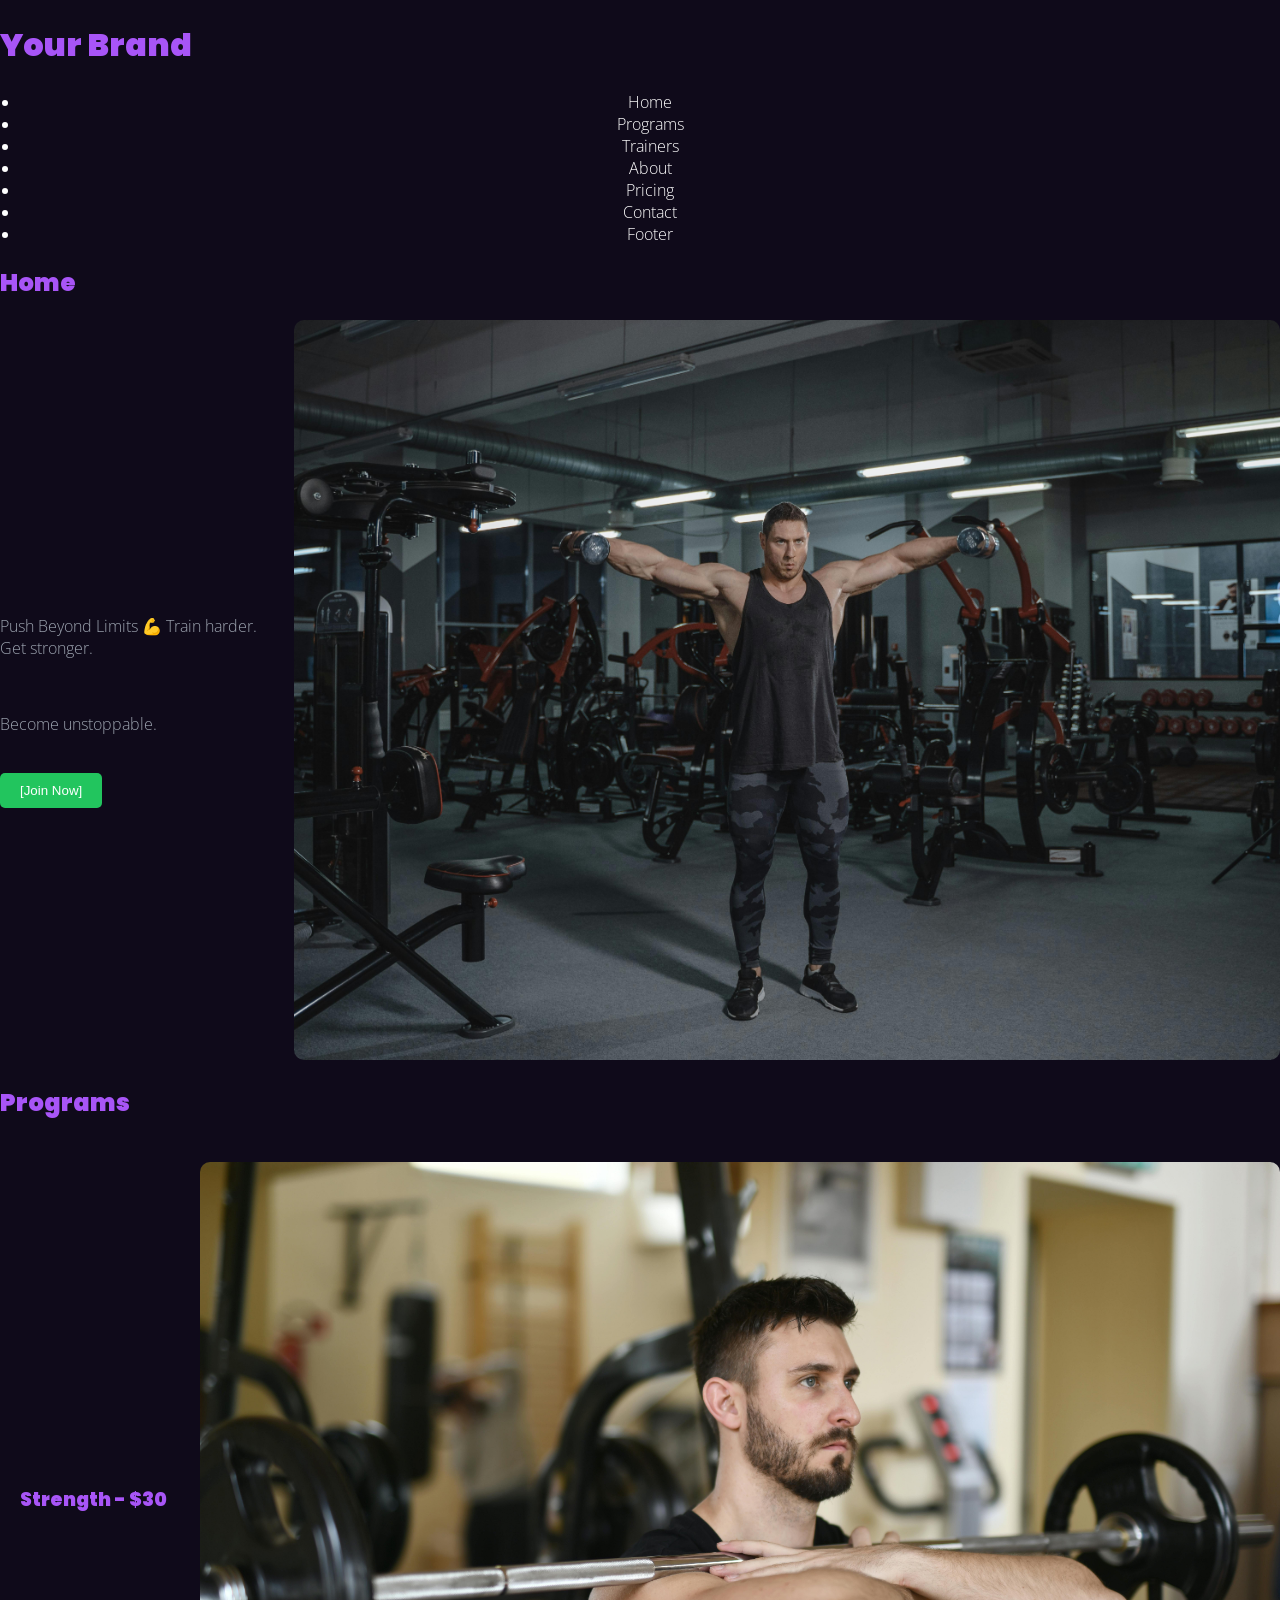
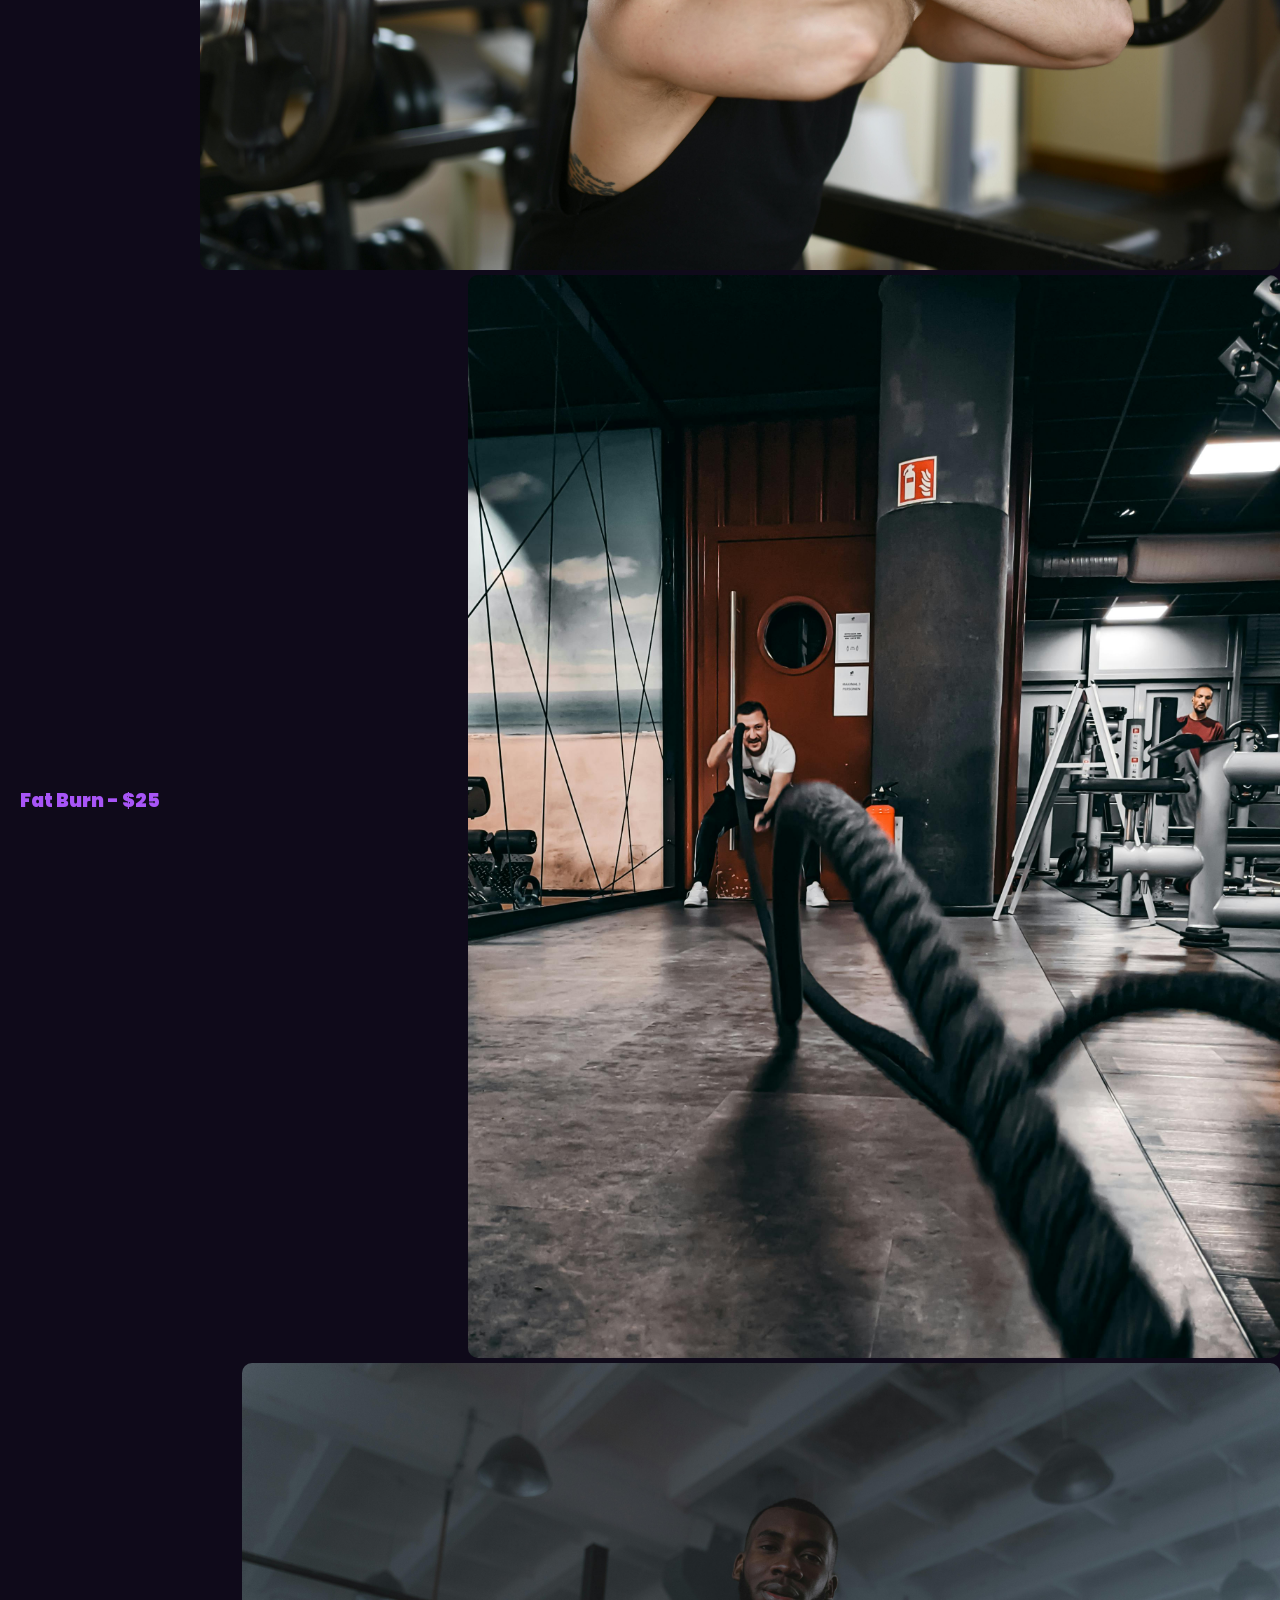
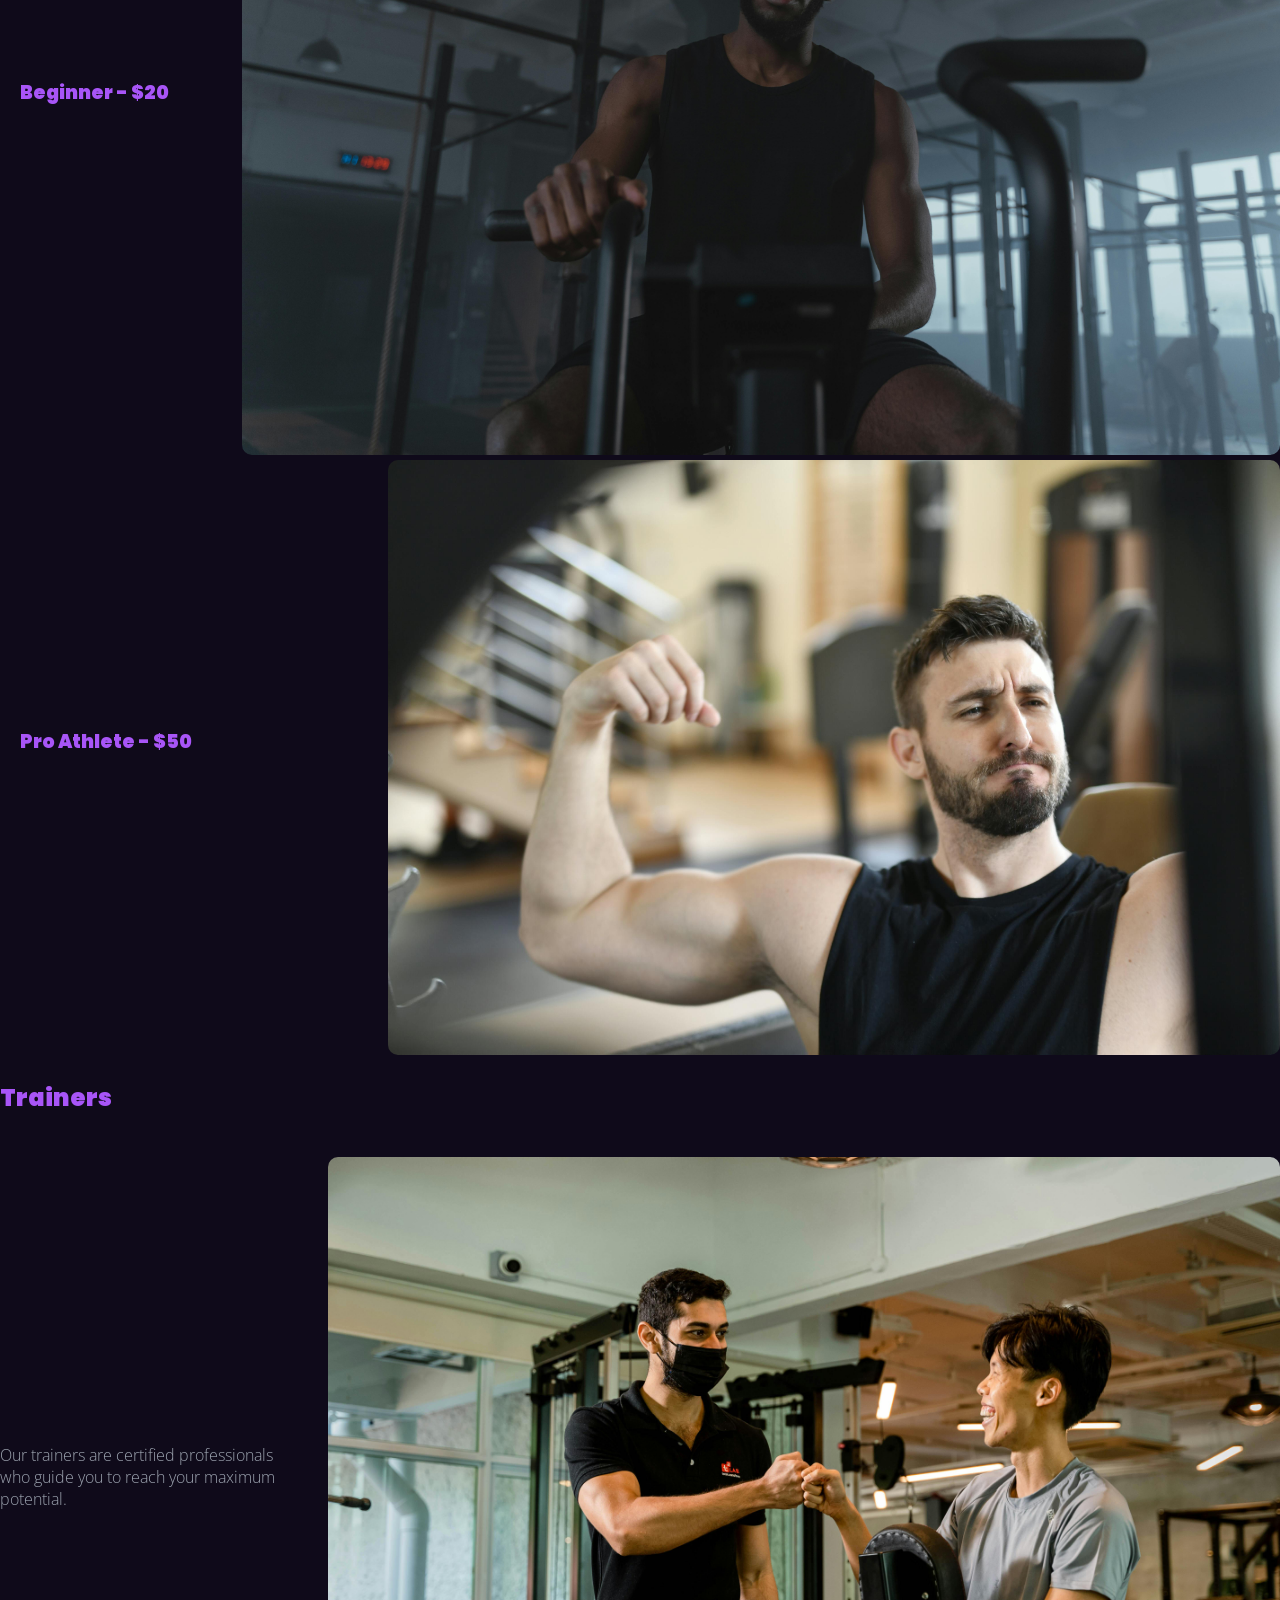
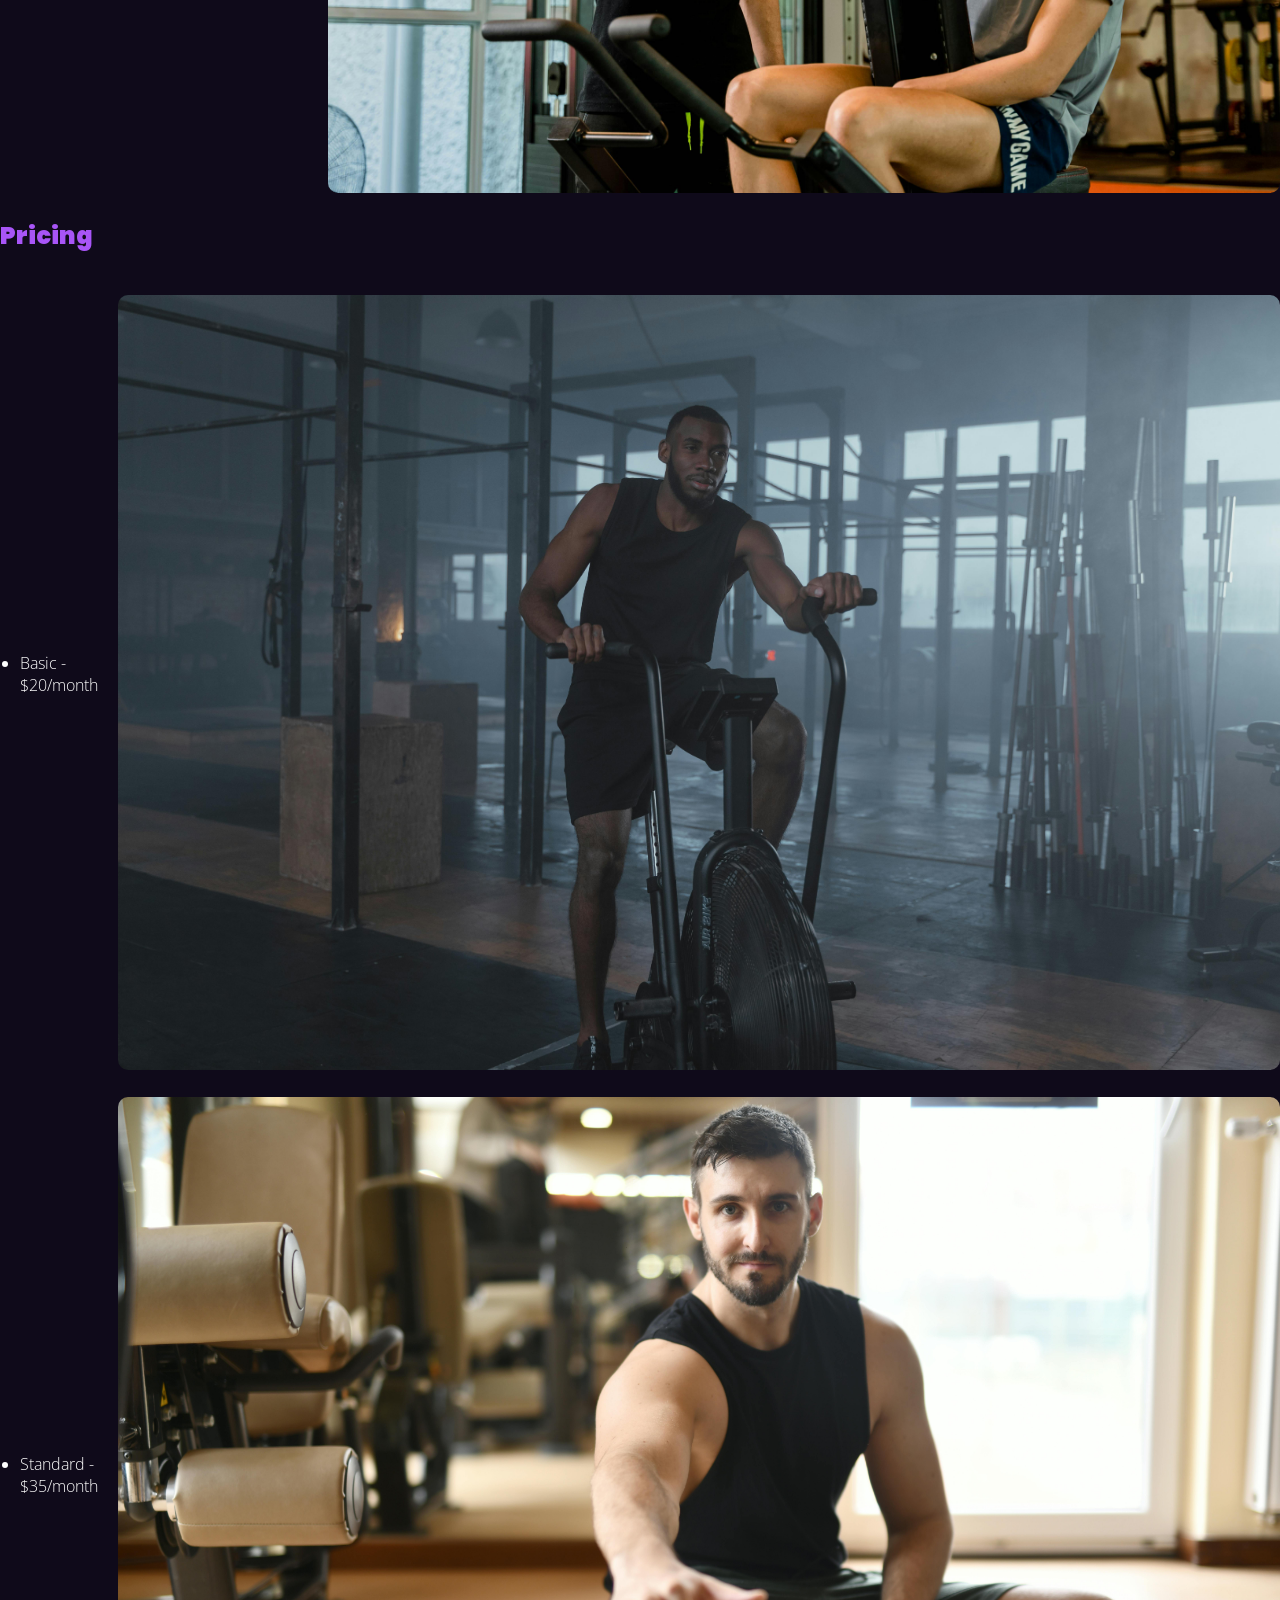
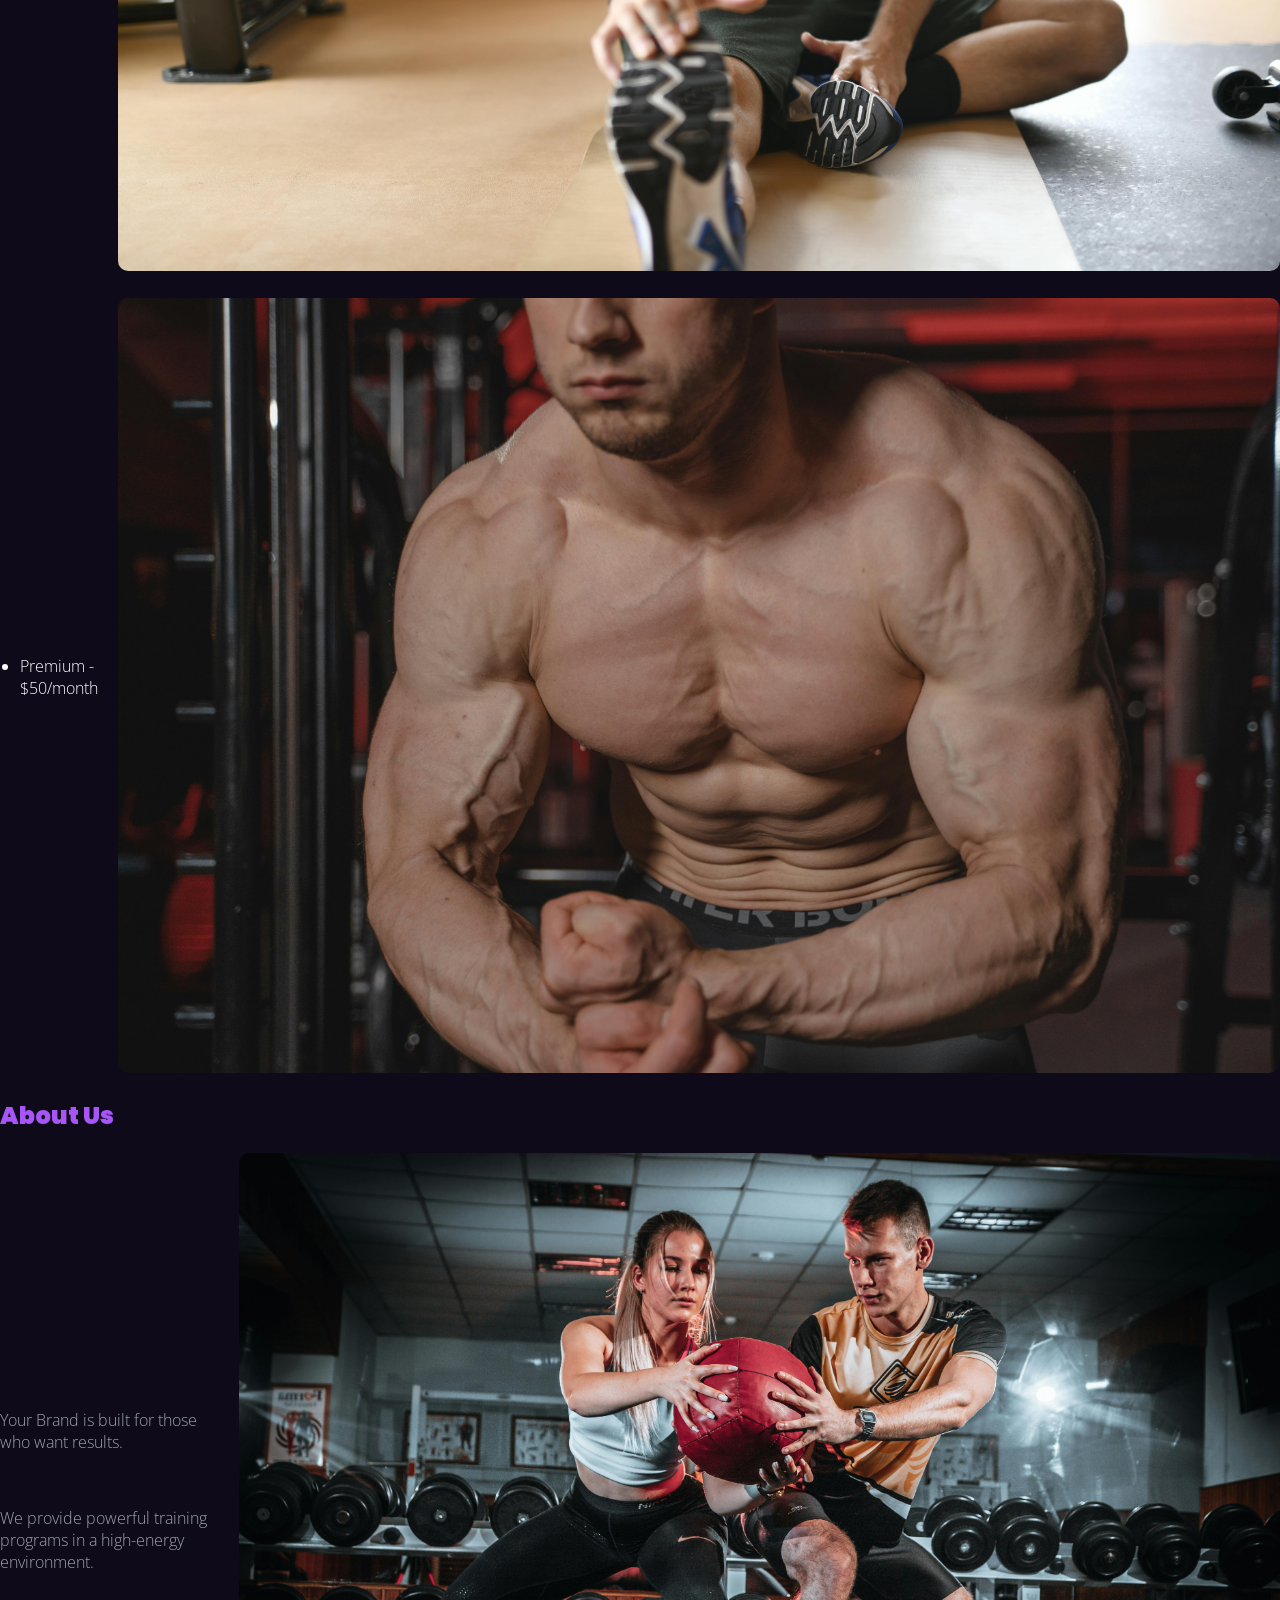
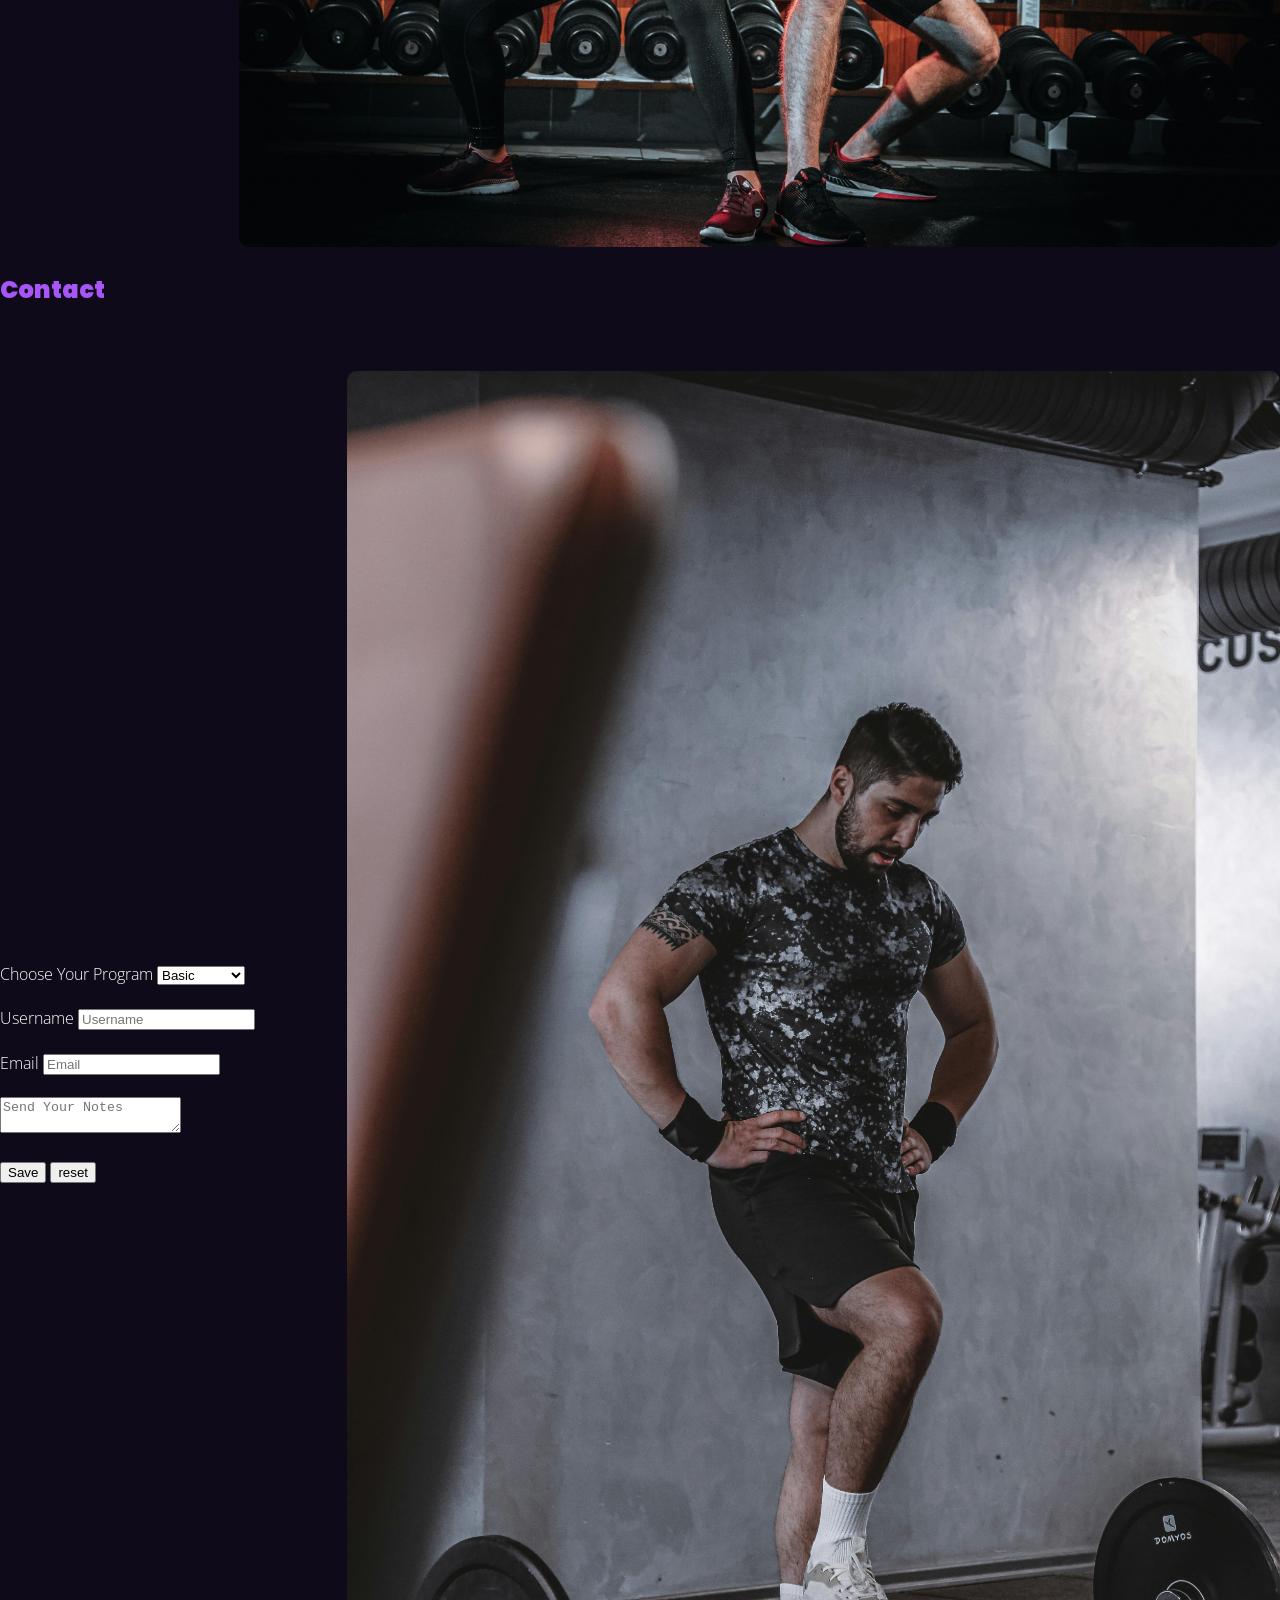
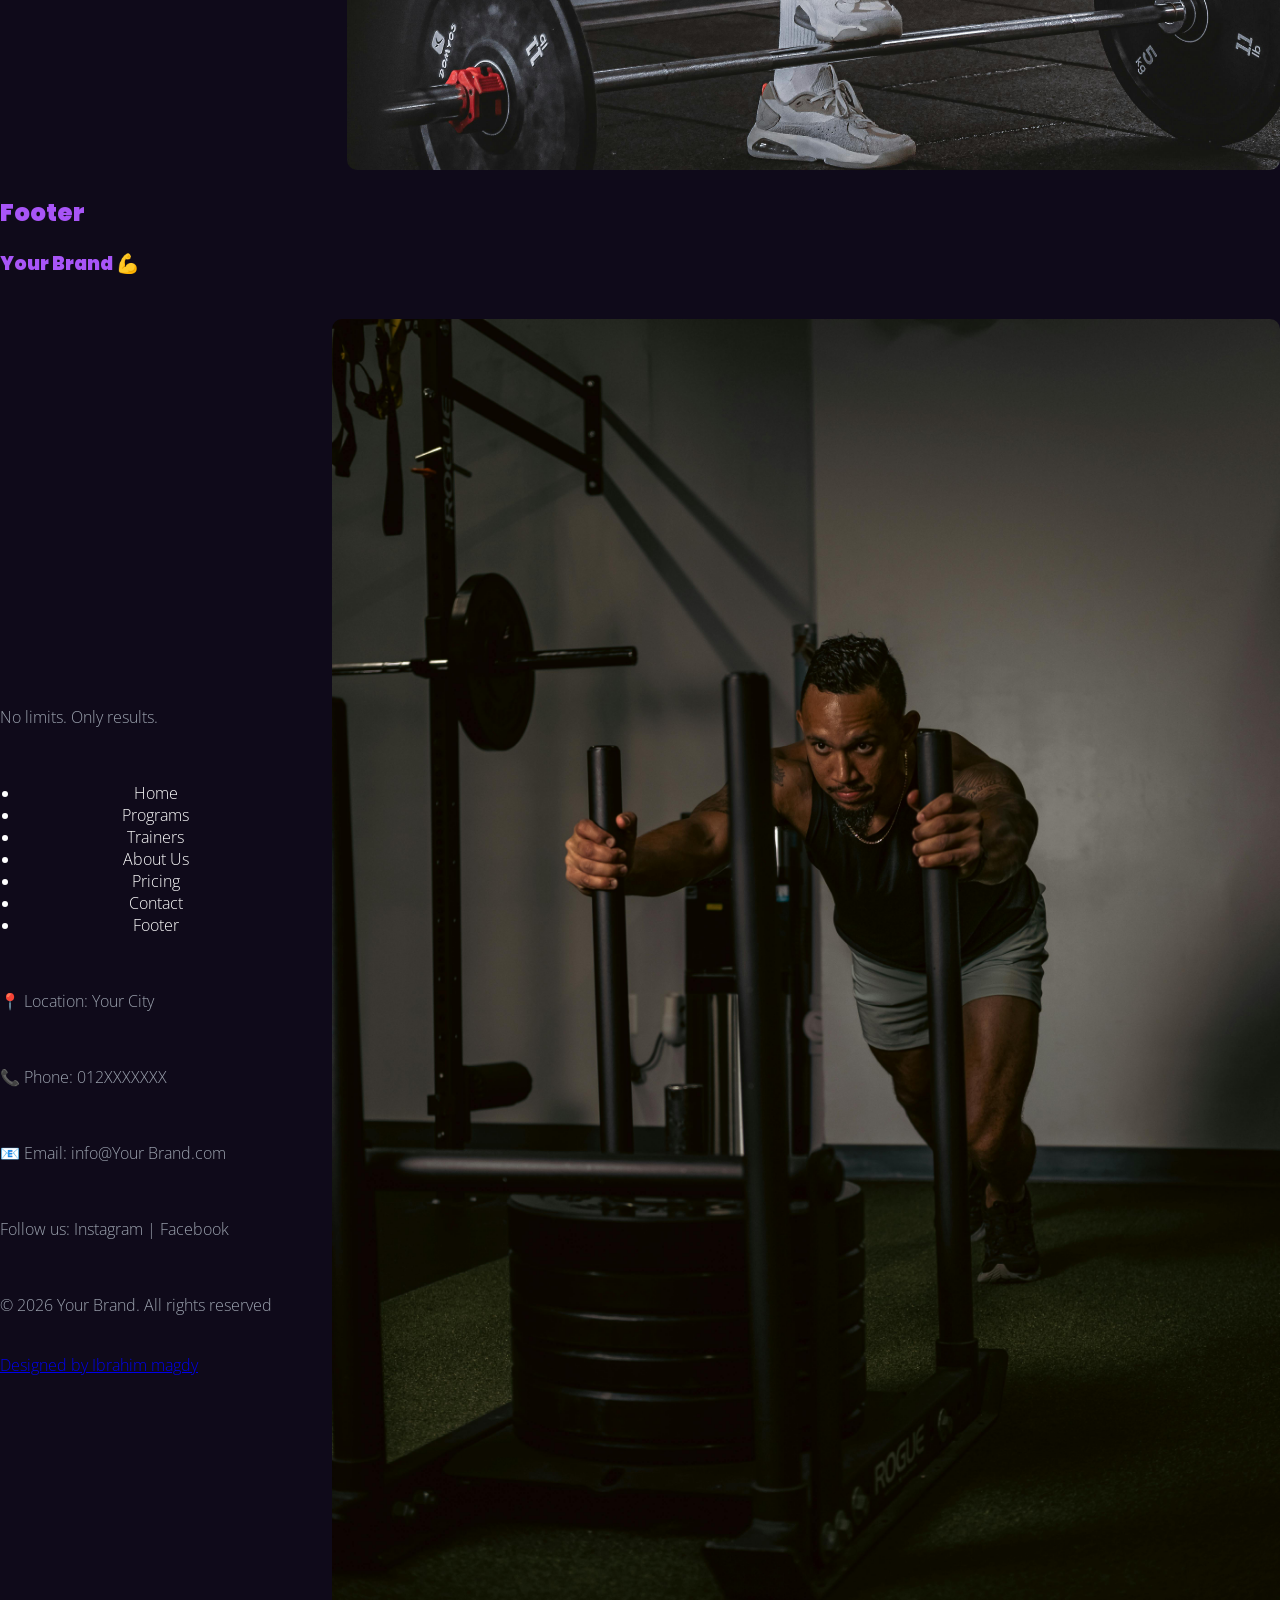
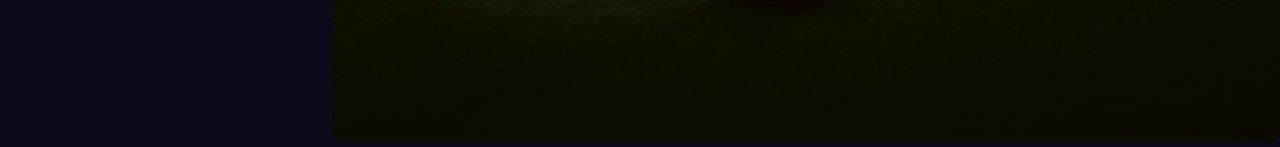
==== index.html @ af4f93bd "The Project Number 7 In Gym" ====
<!DOCTYPE html>
<html lang="en">

<head>
    <meta charset="UTF-8">
    <meta name="viewport" content="width=device-width, initial-scale=1.0">
    <link rel="preconnect" href="https://fonts.googleapis.com">
    <link rel="preconnect" href="https://fonts.gstatic.com" crossorigin>
    <link
        href="https://fonts.googleapis.com/css2?family=Bebas+Neue&family=Open+Sans:ital,wght@0,300..800;1,300..800&family=Playfair+Display:ital,wght@0,400..900;1,400..900&family=Poppins:ital,wght@0,100;0,200;0,300;0,400;0,500;0,600;0,700;0,800;0,900;1,100;1,200;1,300;1,400;1,500;1,600;1,700;1,800;1,900&family=Roboto:ital,wght@0,100..900;1,100..900&display=swap"
        rel="stylesheet">
    <link rel="preconnect" href="https://fonts.googleapis.com">
    <link rel="preconnect" href="https://fonts.gstatic.com" crossorigin>
    <link
        href="https://fonts.googleapis.com/css2?family=Bebas+Neue&family=Open+Sans:ital,wght@0,300..800;1,300..800&family=Playfair+Display:ital,wght@0,400..900;1,400..900&family=Poppins:ital,wght@0,100;0,200;0,300;0,400;0,500;0,600;0,700;0,800;0,900;1,100;1,200;1,300;1,400;1,500;1,600;1,700;1,800;1,900&family=Roboto:ital,wght@0,100..900;1,100..900&display=swap"
        rel="stylesheet">

    <script src="script.js" defer></script>
    <link rel="stylesheet" href="Your Brand.css">

    <title>Your Brand</title>
</head>

<body>

    <header>

        <h1 class="logo">Your Brand</h1>


        <ul class="box">

            <li><a href="#Home">Home</a></li>

            <li><a href="#Programs">Programs</a></li>

            <li><a href="#Trainers">Trainers</a></li>

            <li><a href="#About Us">About</a></li>

            <li><a href="#Pricing">Pricing</a></li>

            <li><a href="#Contact">Contact</a></li>

            <li><a href="#Footer">Footer</a></li>

        </ul>


    </header>


    <section>

        <h2 id="Home">Home</h2>
        <div class="flex">
            <div class="text">
                <br>
                <p>Push Beyond Limits 💪

                    Train harder. Get stronger.</p>
                <br>
                <p>Become unstoppable.</p>
                <br>
                <a href="#Programs"><button>[Join Now]</button></a>
                <br>
            </div>
            <div>
                <img src="pexels-tima-miroshnichenko-5327464.jpg" alt="Man trains">
            </div>
        </div>

    </section>

    <section>

        <h2 id="Programs">Programs</h2>

        <br>
        <div class="flex">
            <div class="text">
                <ul>
                    <h3>Strength - $30
                    </h3>
                    <br>


                </ul>
            </div>
            <div>
                <img src="pexels-olly-3926639.jpg" alt="Man trains">
            </div>
        </div>

    </section>

    <section>

        <div class="flex">
            <div class="text">
                <ul>
                    <h3>Fat Burn - $25
                    </h3>
                    <br>


                </ul>
            </div>
            <div>
                <img src="pexels-niansche-70591705-9840632.jpg" alt="Man trains">
            </div>
        </div>

    </section>

    <section>

        <div class="flex">
            <div class="text">
                <ul>
                    <h3>Beginner - $20
                    </h3>
                    <br>


                </ul>
            </div>
            <div>
                <img src="pexels-tima-miroshnichenko-6388363.jpg" alt="Man trains">
            </div>
        </div>

    </section>

    <section>

        <div class="flex">
            <div class="text">
                <ul>
                    <h3>Pro Athlete - $50</h3>
                    <br>



                </ul>
            </div>
            <div>
                <img src="pexels-olly-3926935.jpg" alt="Man Trains">
            </div>
        </div>


    </section>

    <section>

        <h2 id="Trainers">Trainers</h2>
        <br>
        <div class="flex">
            <div class="text">
                <p>Our trainers are certified professionals
                    who guide you to reach your maximum potential.</p>

            </div>
            <br>
            <div>
                <img src="pexels-tsquared-lab-312588937-13621289.jpg" alt="trainer">
            </div>
        </div>



    </section>

    <section>

        <h2 id="Pricing">Pricing</h2>
        <br>

        <div class="flex">
            <ul>

                <div class="text">
                    <li>Basic - $20/month
                    </li>
                </div>
                <br>

            </ul>

            <div>
                <img src="pexels-tima-miroshnichenko-6390237.jpg" alt="Fit man">
            </div>

        </div>

    </section>

    <br>

    <section>

        <div class="flex">
            <ul>
                <div class="text">
                    <li>Standard - $35/month
                    </li>
                </div>
                <br>

            </ul>

            <div>
                <img src="pexels-olly-3926934.jpg" alt="Fit man">
            </div>

        </div>

        <br>

    </section>

    <section>

        <div class="flex">
            <ul>
                <div class="text">
                    <li>Premium - $50/month</li>
                </div>
                <br>

            </ul>

            <div>
                <img src="pexels-tima-miroshnichenko-5327553.jpg" alt="Fit man">
            </div>

        </div>


    </section>

    <section>

        <h2 id="About Us">About Us</h2>

        <div class="flex">

            <div class="text">

                <p>Your Brand is built for those who want results.</p>
                <br>
                <p>We provide powerful training programs
                    in a high-energy environment.</p>
                <br>

            </div>

            <div>

                <img src="pexels-andrej-klintsy-3607566-6392836.jpg" alt="training Pepole Togther">

            </div>

        </div>

    </section>

    <section>

        <h2 id="Contact">Contact</h2>
        <br>
        <br>

        <form id="form">

            <div class="flex">

                <div class="text">

                    <div>

                        <label>Choose Your Program</label>
                        <select id="meal" name="meals">

                            <option value="20">Basic</option>
                            <option value="35">Standard</option>
                            <option value="50">Premium</option>
                            <option value="50">Pro Athlete</option>
                            <option value="30">Strength</option>
                            <option value="25">Fat Burn</option>
                            <option value="20">Beginner</option>

                        </select>

                    </div>

                    <br>

                    <div>

                        <label>Username</label>
                        <input type="text" id="name" required placeholder="Username">
                    </div>

                    <br>

                    <div>

                        <label>Email</label>
                        <input type="email" id="email" required placeholder="Email">
                    </div>

                    <br>

                    <div>

                        <textarea id="message" placeholder="Send Your Notes"></textarea>

                    </div>

                    <br>

                    <div>

                        <input type="submit" value="Save">
                        <input type="reset" value="reset" name="reset">

                    </div>

                </div>

                <div>
                    <img src="pexels-dogu-tuncer-339534179-17210049.jpg" alt="Fit man">
                </div>

            </div>

        </form>

        <p id="total"></p>
        <p id="result"></p>

    </section>

    <footer>

        <h2 id="Footer">Footer</h2>


        <h3>Your Brand 💪
        </h3>
        <br>
        <div class="flex">
            <div class="text">
                <p>No limits. Only results.
                </p>
                <br>
                <div>
                    <ul class="box">

                        <li><a href="#Home">Home</a></li>

                        <li><a href="#Programs">Programs</a></li>

                        <li><a href="#Trainers">Trainers</a></li>

                        <li><a href="#About Us">About Us</a></li>

                        <li><a href="#Pricing">Pricing</a></li>

                        <li><a href="#Contact">Contact</a></li>

                        <li><a href="#Footer">Footer</a></li>

                    </ul>
                </div>
                <br>
                <p>📍 Location: Your City
                </p>
                <br>
                <p>📞 Phone: 012XXXXXXX
                </p>
                <br>
                <p>📧 Email: info@Your Brand.com
                </p>
                <br>
                <p>Follow us:
                    Instagram | Facebook</p>
                <br>
                <p>© 2026 <span id="brand">Your Brand</span>. All rights reserved</p>
                <br>
                <a href="https://wa.me/201080407065" target="_blank">
                    Designed by Ibrahim magdy
                </a>
            </div>
            <br>
            <div>
                <img src="pexels-connorscottmcmanus-12890883.jpg" alt="Fit boy">
            </div>
        </div>

    </footer>


</body>

</html>
---- Your Brand.css ----
html {

    scroll-behavior: smooth;

}


body {

    background: #0f0a1a;
    color: #ffffff;
    margin: 0;
    font-family: "Open Sans", sans-serif;
    font-optical-sizing: auto;
    font-weight: 300;
    font-style: normal;
    font-variation-settings:
        "wdth" 100;

}

@media (max-width: 768px) {


    header {

        display: flex;
        justify-content: space-between;
        align-items: center;
        margin: 10px;
        padding: 15px;
        flex-direction: column;
        text-align: center;

    }

    .box {

        font-family: "Open Sans", sans-serif;
        font-optical-sizing: auto;
        font-weight: 600;
        font-style: normal;
        font-variation-settings:
            "wdth" 100;

        display: flex;
        flex-wrap: wrap;
        list-style: none;
        margin: 0;
        padding: 0;

        flex-direction: column;
        width: 100%;
        gap: 15px;

        align-items: center;


        color: #fff;
        border: 1px solid #16a34a;

    }

}

.box li {
    width: 100%;
    text-align: center;
}

ul {
    padding-left: 20px;
}

.logo {

    font-family: "Poppins", sans-serif;
    font-weight: 900;
    font-style: normal;
    margin-right: 100px;

}

@media (max-width: 768px) {

    section {
        background: #1a1330;
        margin: 10px;
        padding: 15px;
        border-radius: 10px;
        border: 1px solid #2a1f4a;
    }

    footer {

        margin-left: 50px;
        background: #1a1330;
        margin: 10px;
        padding: 15px;
        border-radius: 10px;
        border: 1px solid #2a1f4a;

    }

}

h1,
h2,
h3 {
    font-family: "Poppins", sans-serif;
    font-weight: 900;
    font-style: normal;
    color: #a855f7;
}

@media (max-width: 768px) {

    h1 {
        font-size: 28px;
    }

    h2 {
        font-size: 24px;
    }

    p {
        font-size: 14px;
    }

}

P {

    color: #9ca3af;

}

button {
    background: #22c55e;
    color: #ffffff;
    padding: 10px 20px;
    border: none;
    border-radius: 5px;
    width: fit-content;
}

@media (max-width: 768px) {
    button {
        width: 100%;
    }
}

button:hover {

    background: #16a34a;

}

.flex {

    display: flex;
    gap: 20px;
    align-items: center;

}

@media (max-width: 768px) {

    .flex {
        flex-direction: column;
        align-items: stretch;
        text-align: center;
    }

}

.text {

    width: 100%;

}

img {

    width: 100%;
    height: auto;
    border-radius: 10px;

}

@media (max-width: 768px) {
    img {
        max-height: 250px;
        object-fit: cover;
    }
}


.box a {
    color: #ffffff;
    text-decoration: none;
}

.menu-card {
    display: flex;
    gap: 20px;
}

@media (max-width: 768px) {
    .menu-card {
        flex-direction: column;
    }
}
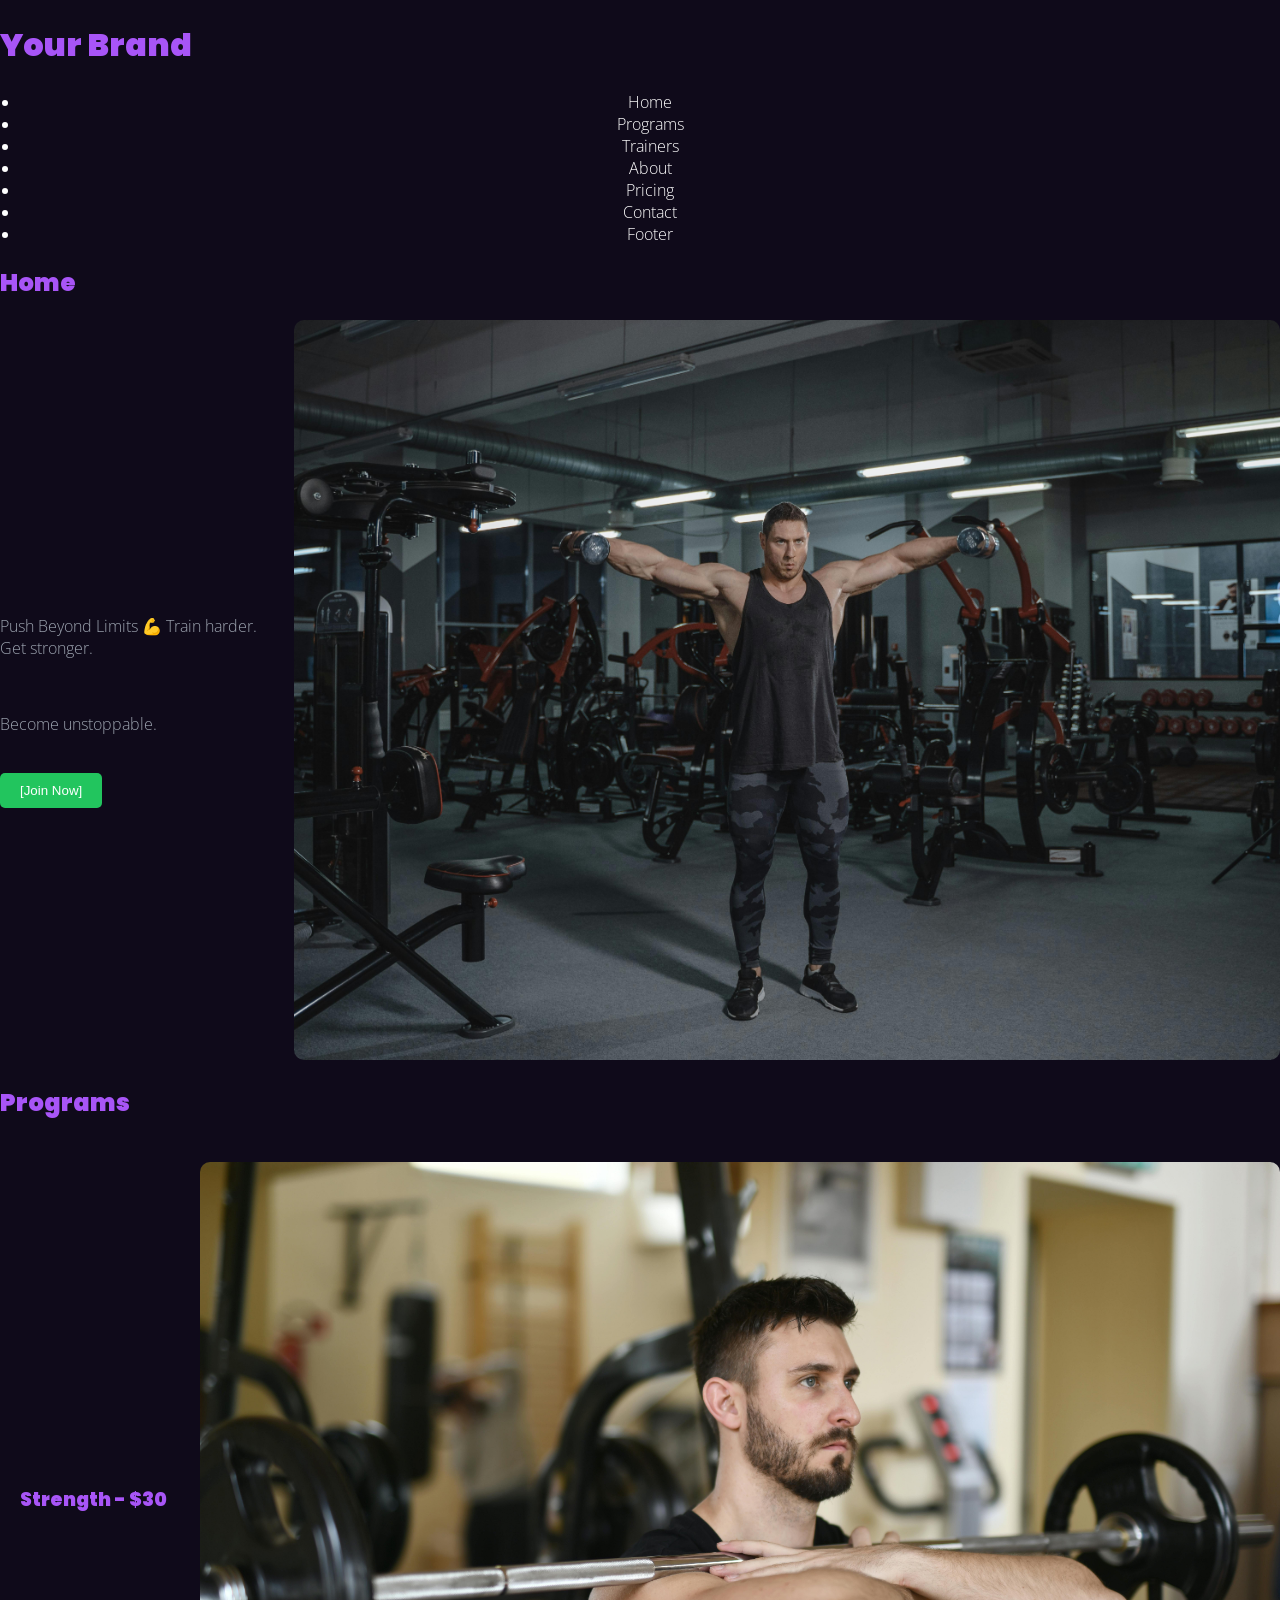
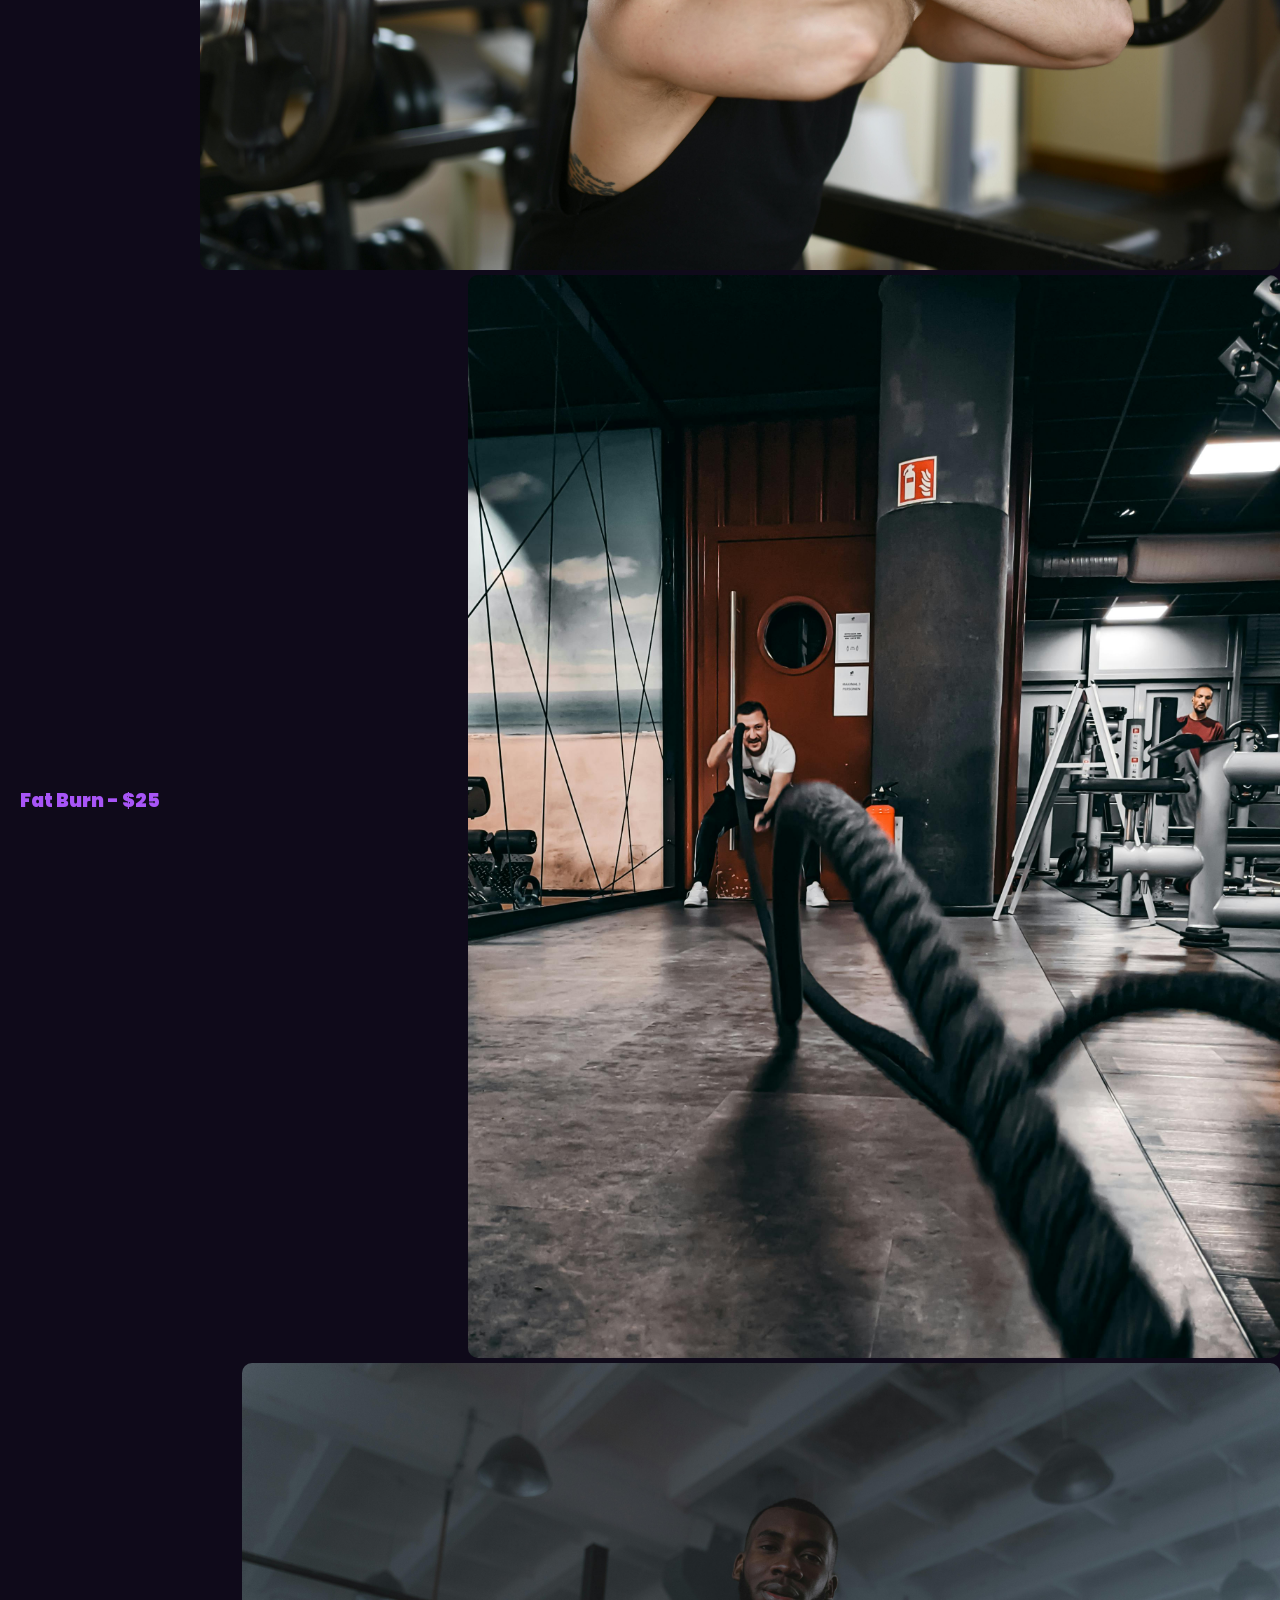
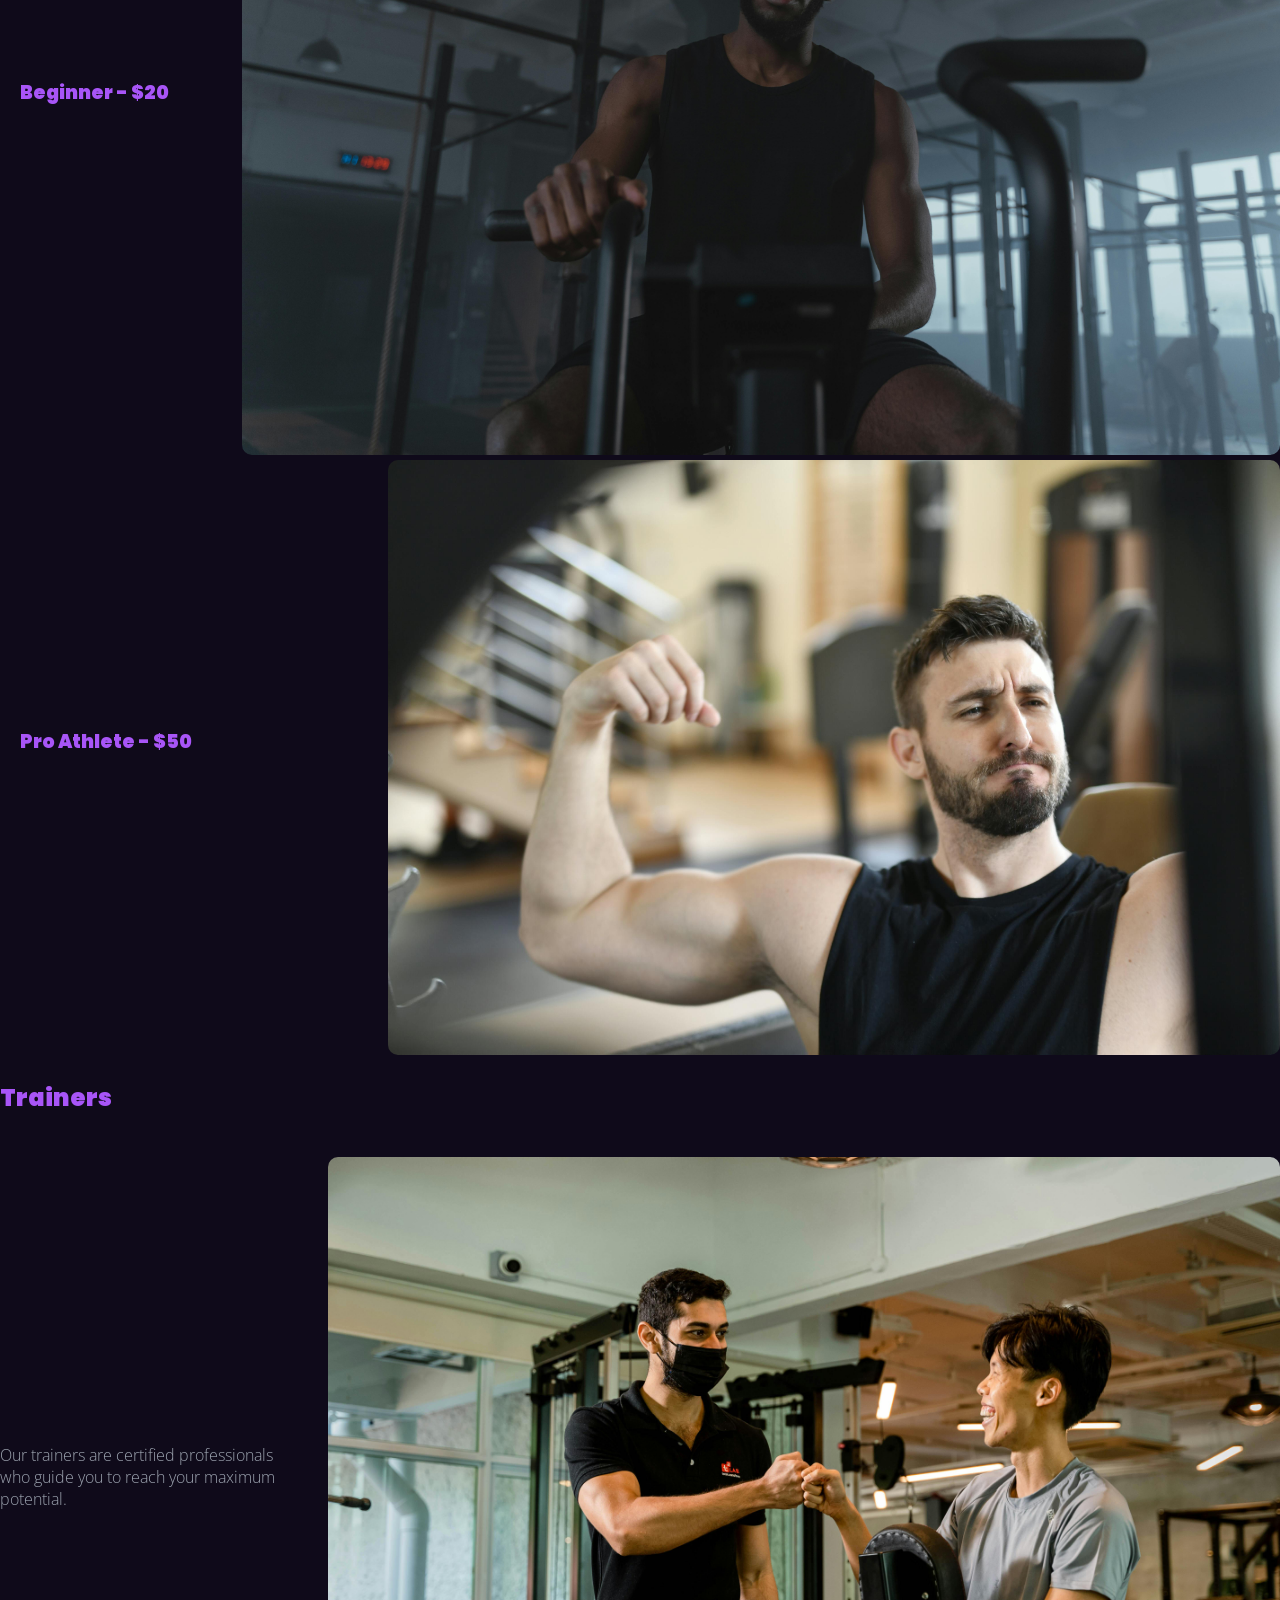
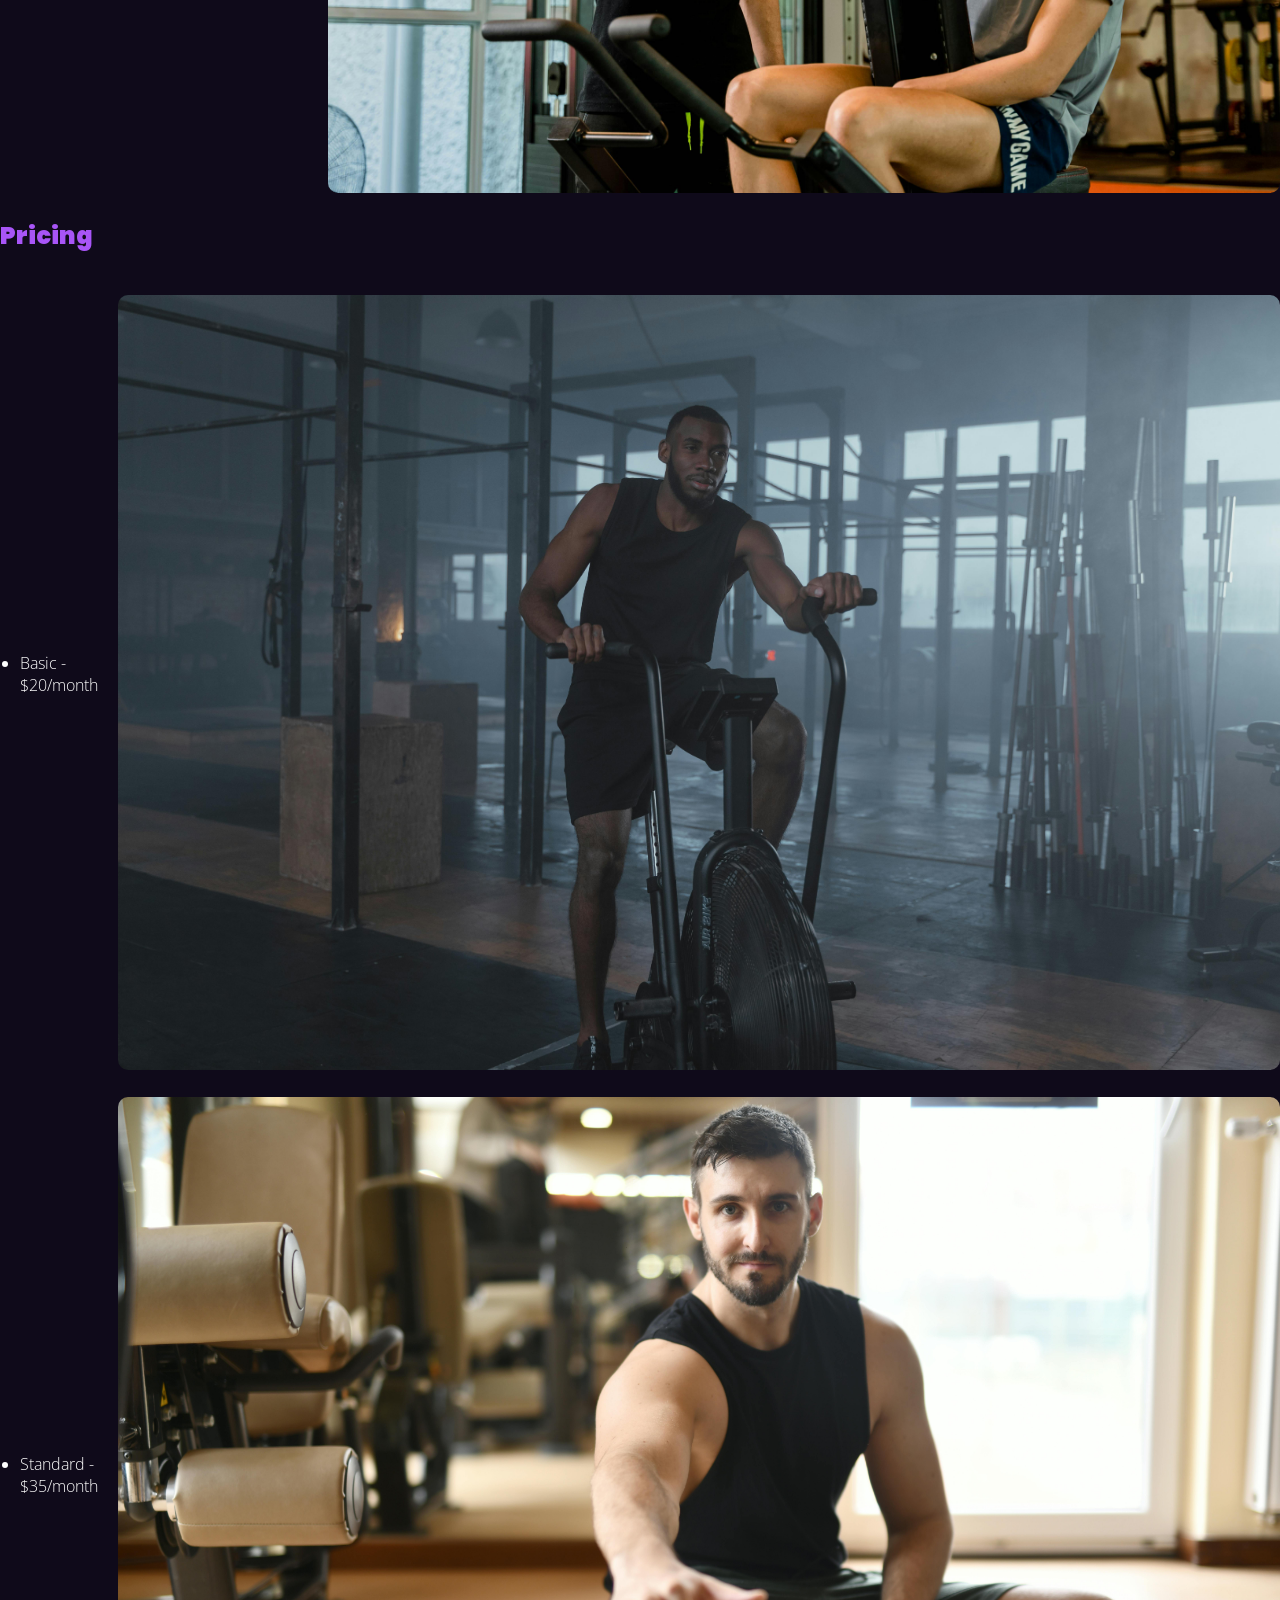
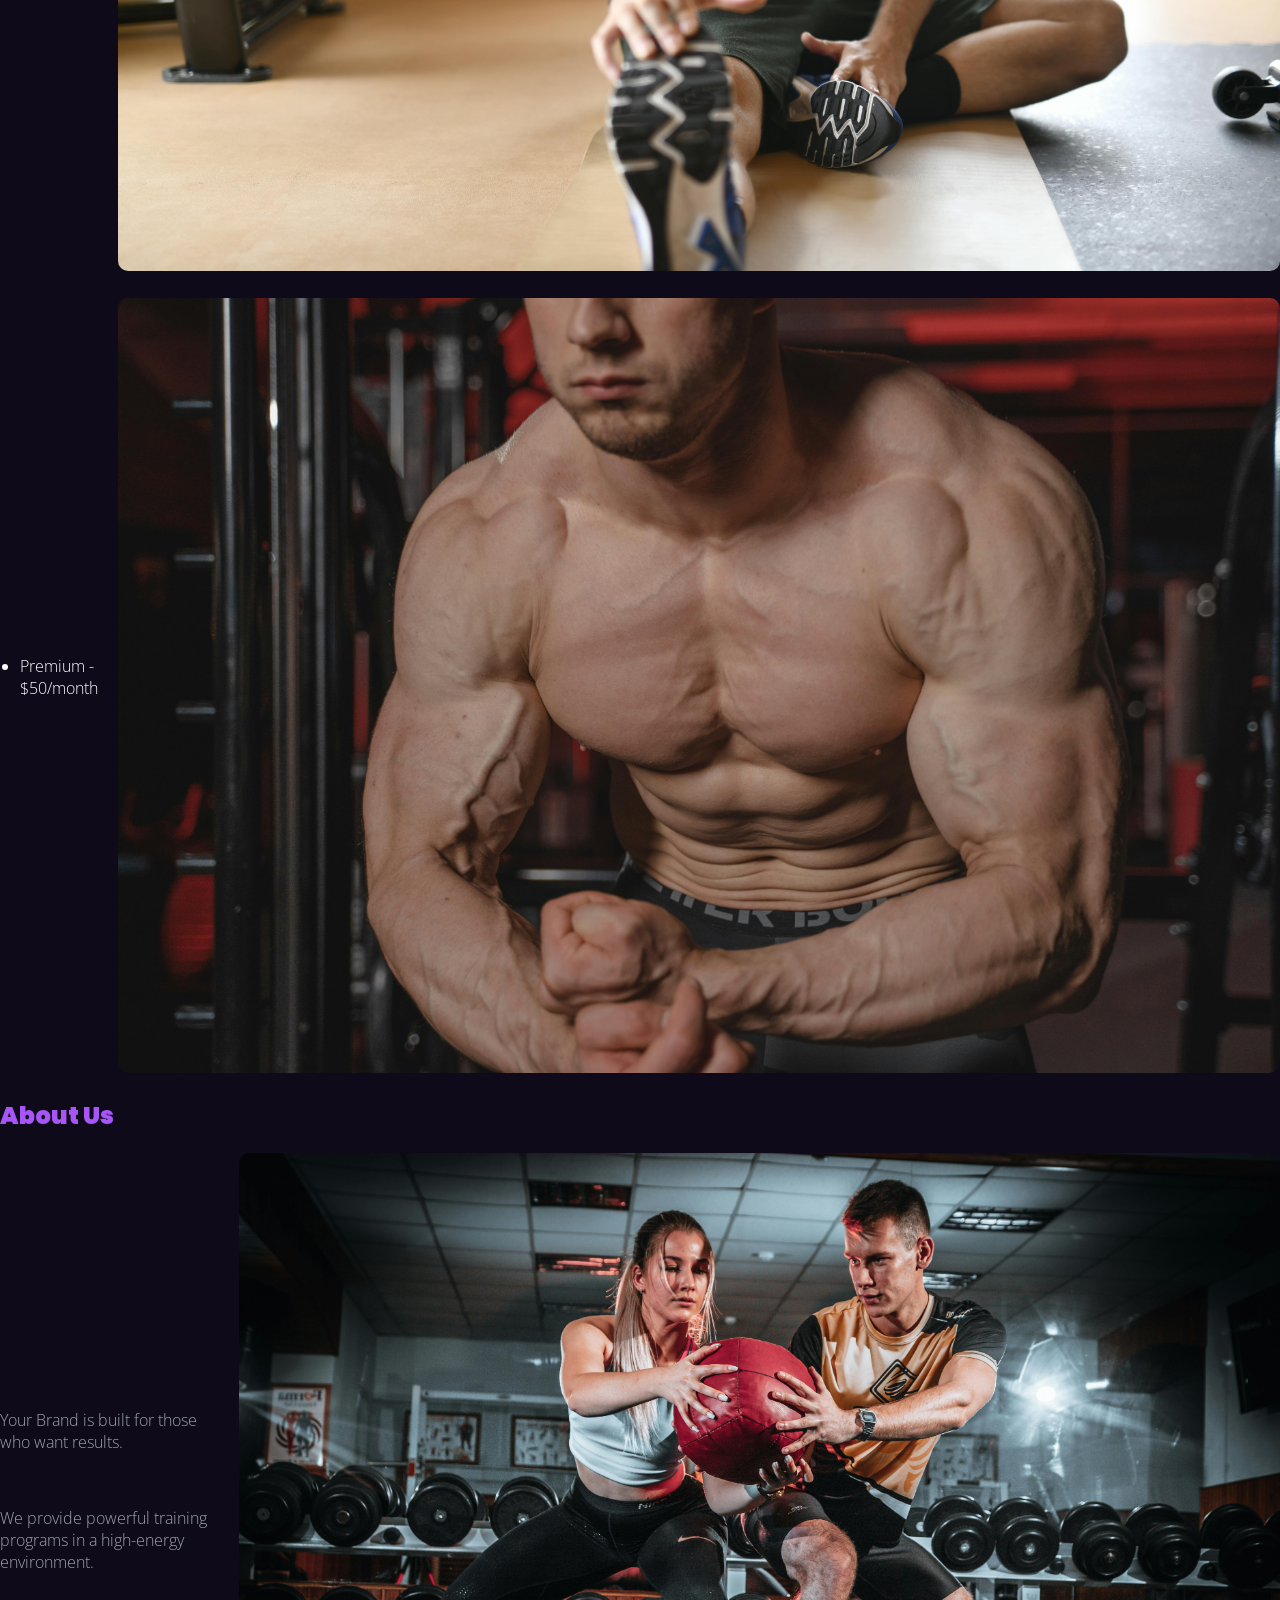
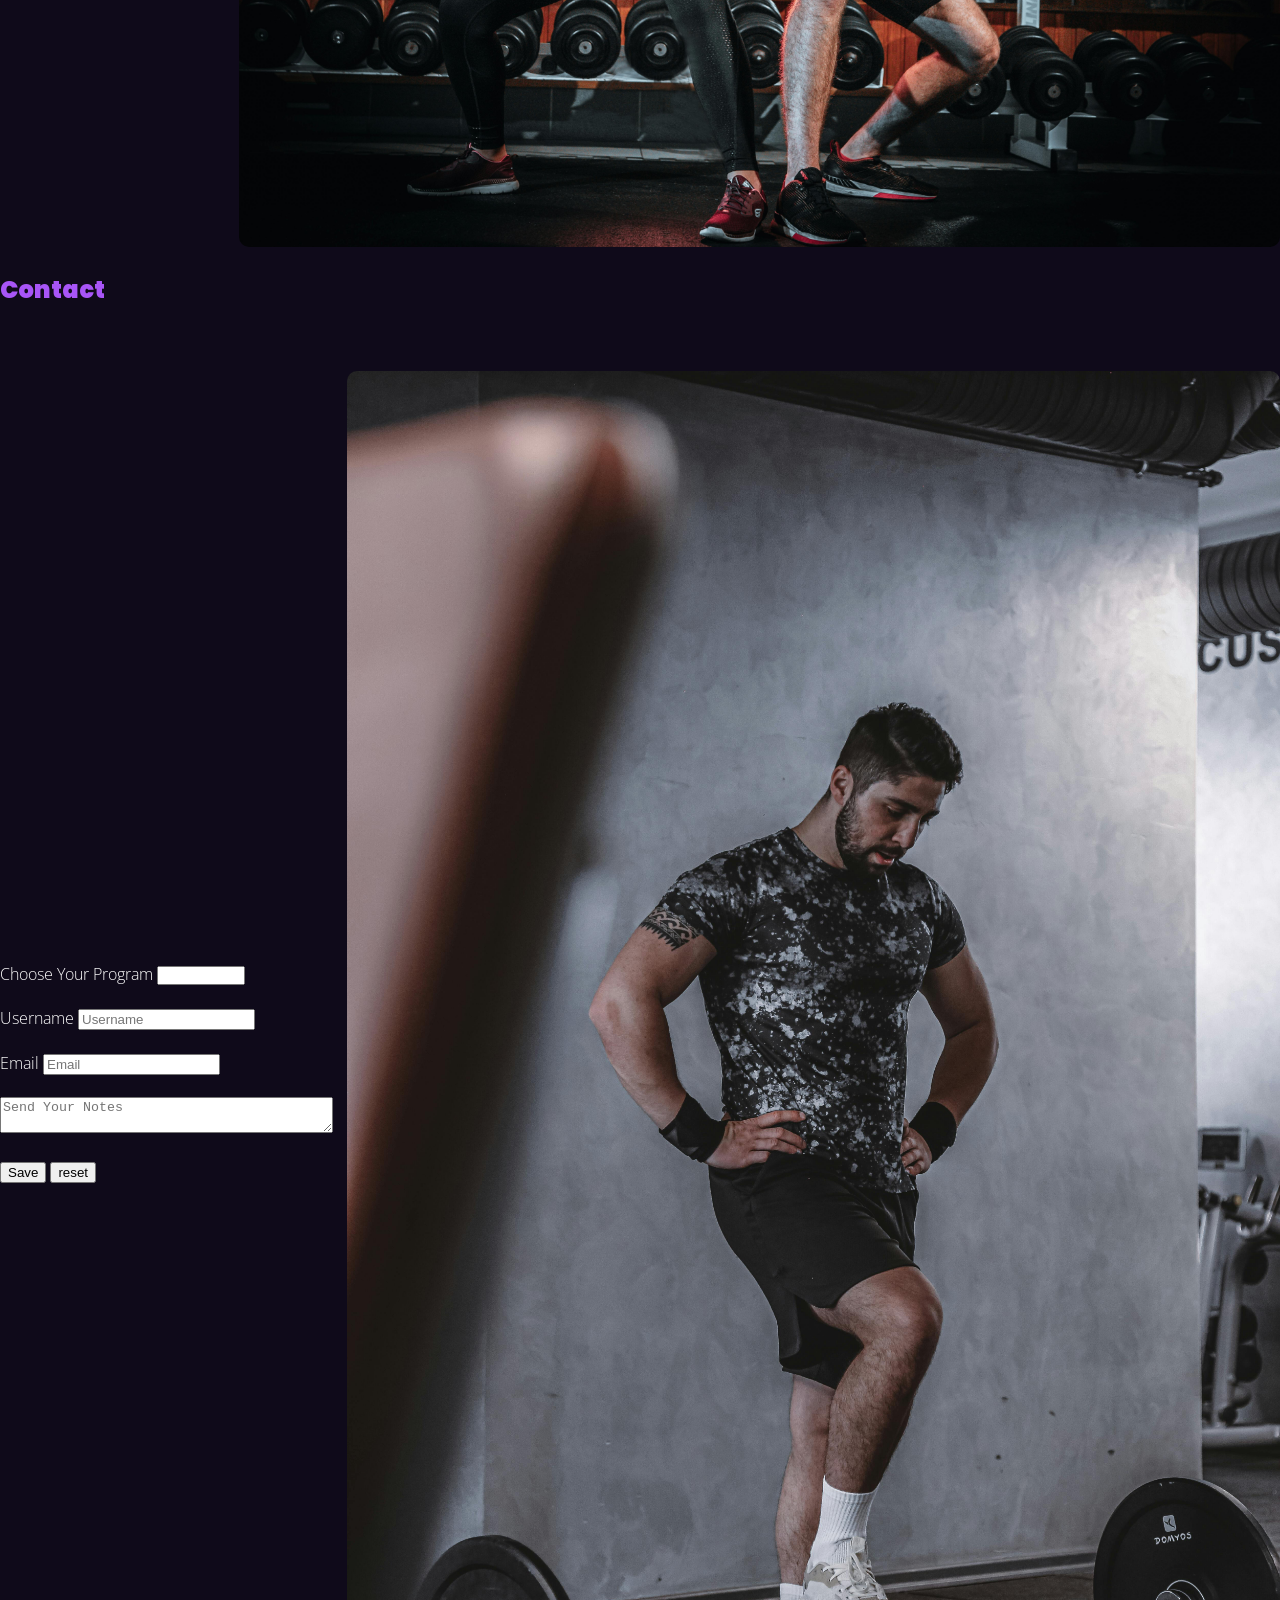
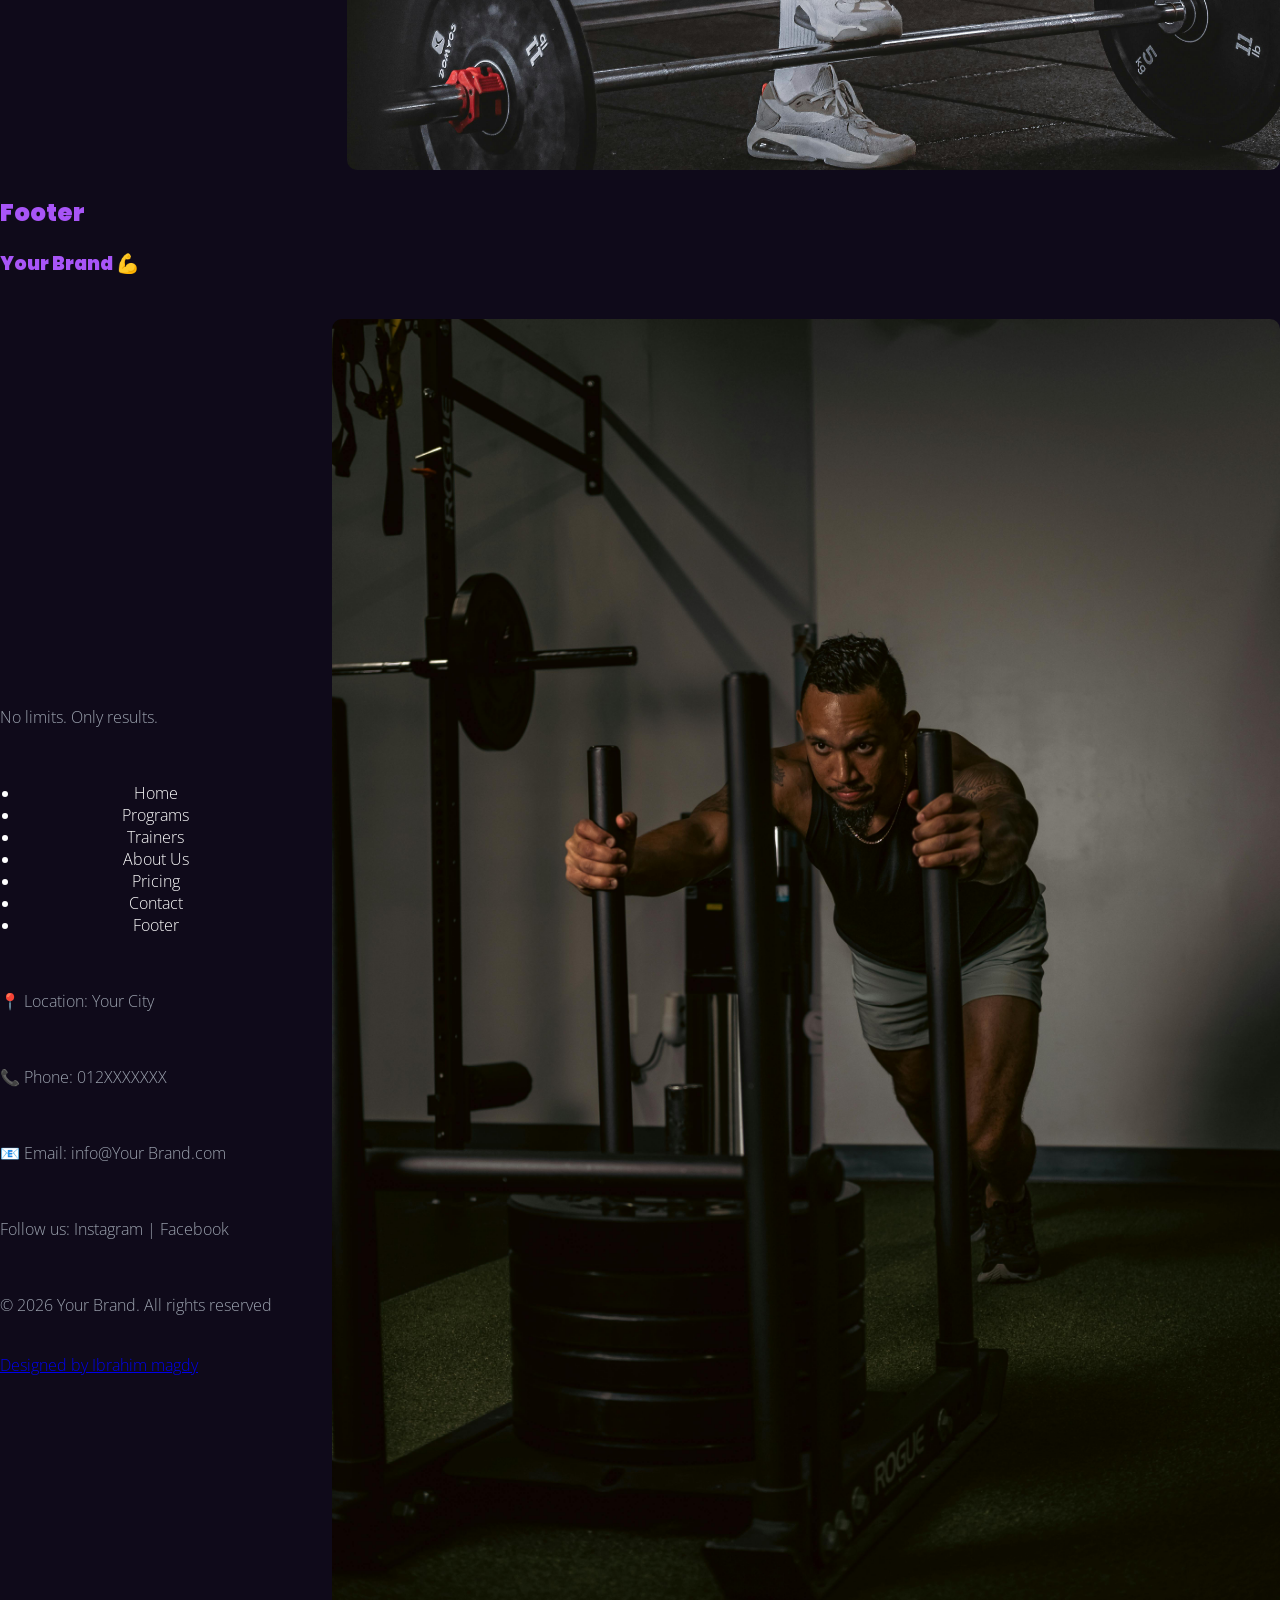
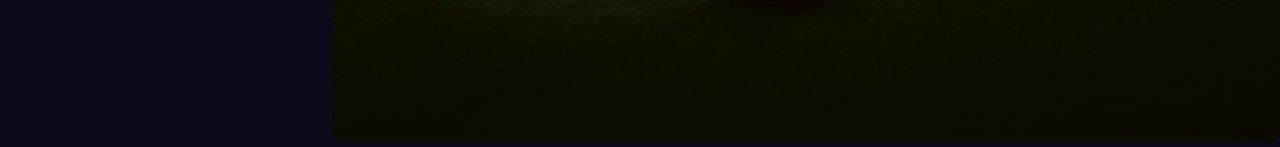
==== commit 2cd2f490: "Update" ====
--- a/index.html
+++ b/index.html
@@ -300,7 +300,7 @@
                     <div>
 
                         <label>Username</label>
-                        <input type="text" id="name" required placeholder="Username">
+                        <input type="text" id="name" class="Username" required placeholder="Username">
                     </div>
 
                     <br>
@@ -308,14 +308,14 @@
                     <div>
 
                         <label>Email</label>
-                        <input type="email" id="email" required placeholder="Email">
+                        <input type="email" id="email" class="email" required placeholder="Email">
                     </div>
 
                     <br>
 
                     <div>
 
-                        <textarea id="message" placeholder="Send Your Notes"></textarea>
+                        <textarea id="message" class="text" placeholder="Send Your Notes"></textarea>
 
                     </div>
 
--- a/Your Brand.css
+++ b/Your Brand.css
@@ -195,12 +195,35 @@
     }
 }
 
-
 .box a {
     color: #ffffff;
     text-decoration: none;
 }
 
+select {
+
+    color: white;
+
+}
+
+.Username {
+
+    color: white;
+
+}
+
+.email {
+
+    color: white;
+
+}
+
+.text {
+
+    color: white;
+
+}
+
 .menu-card {
     display: flex;
     gap: 20px;
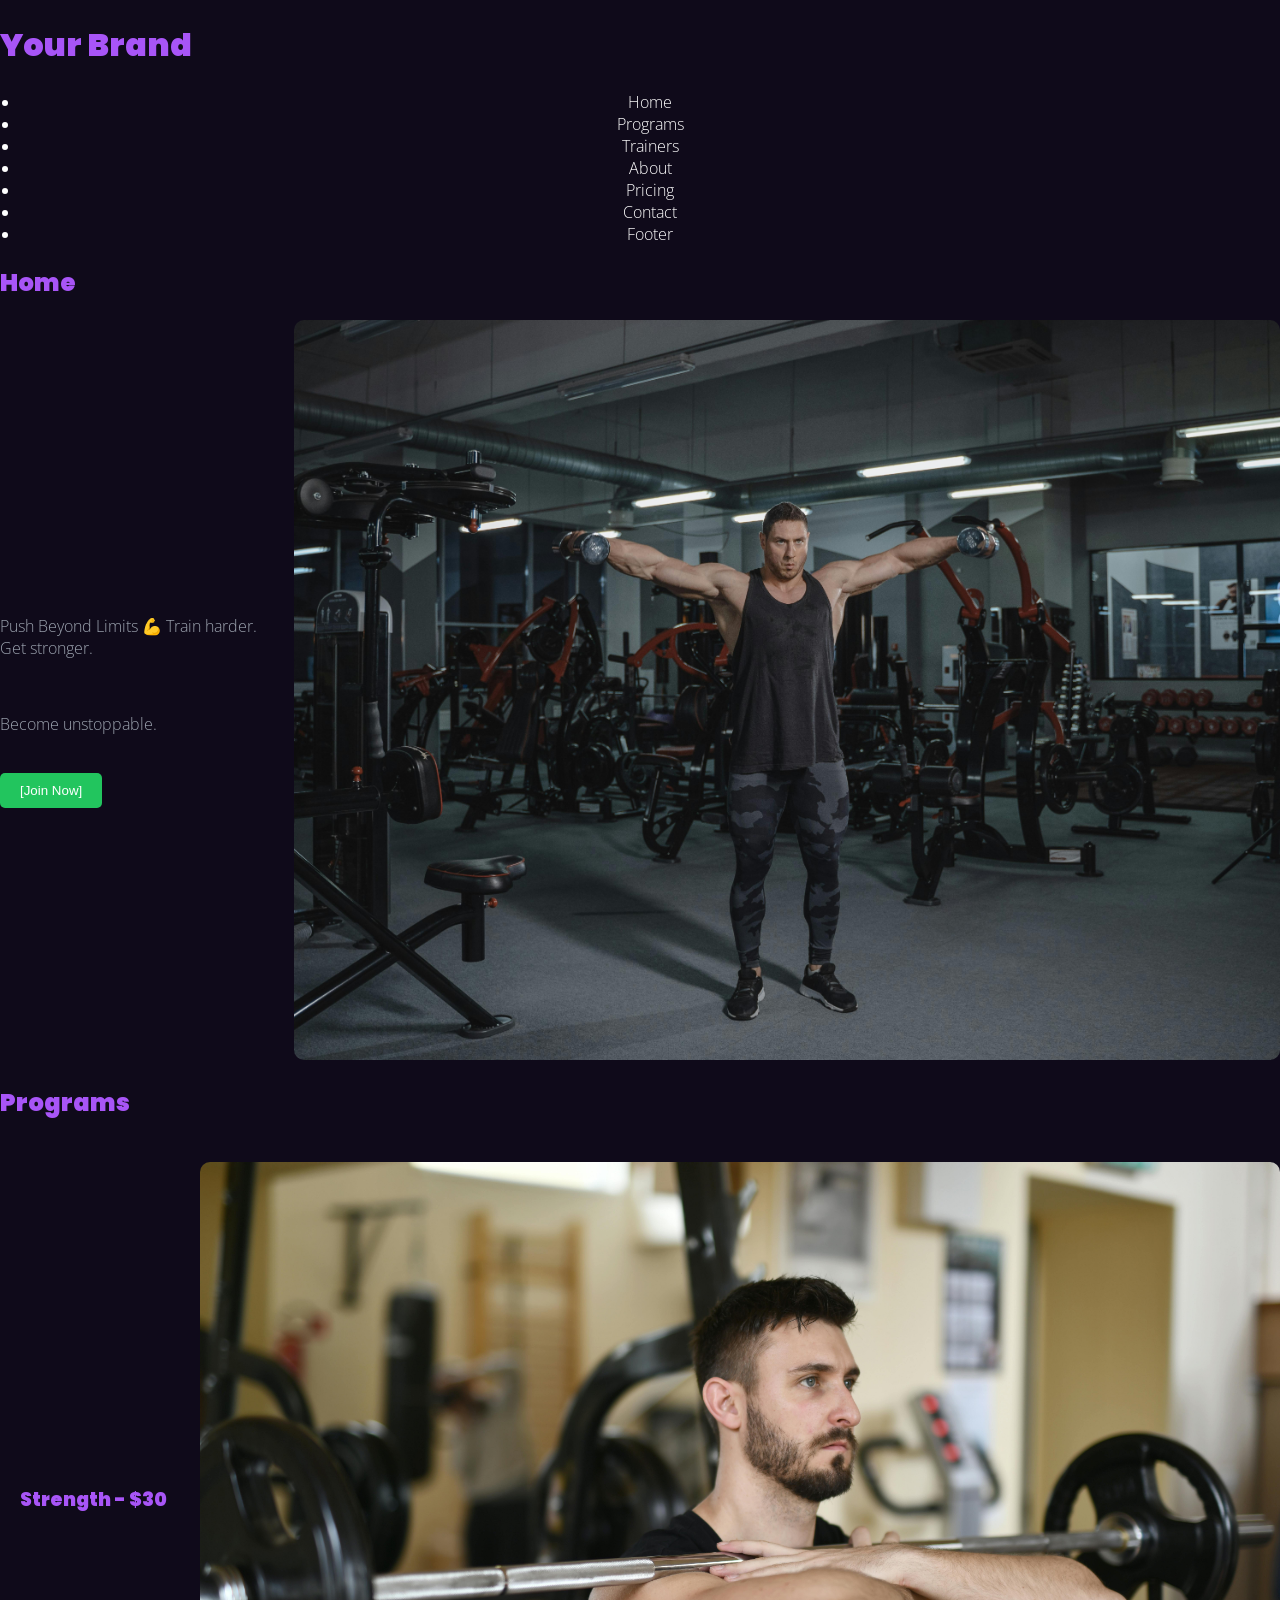
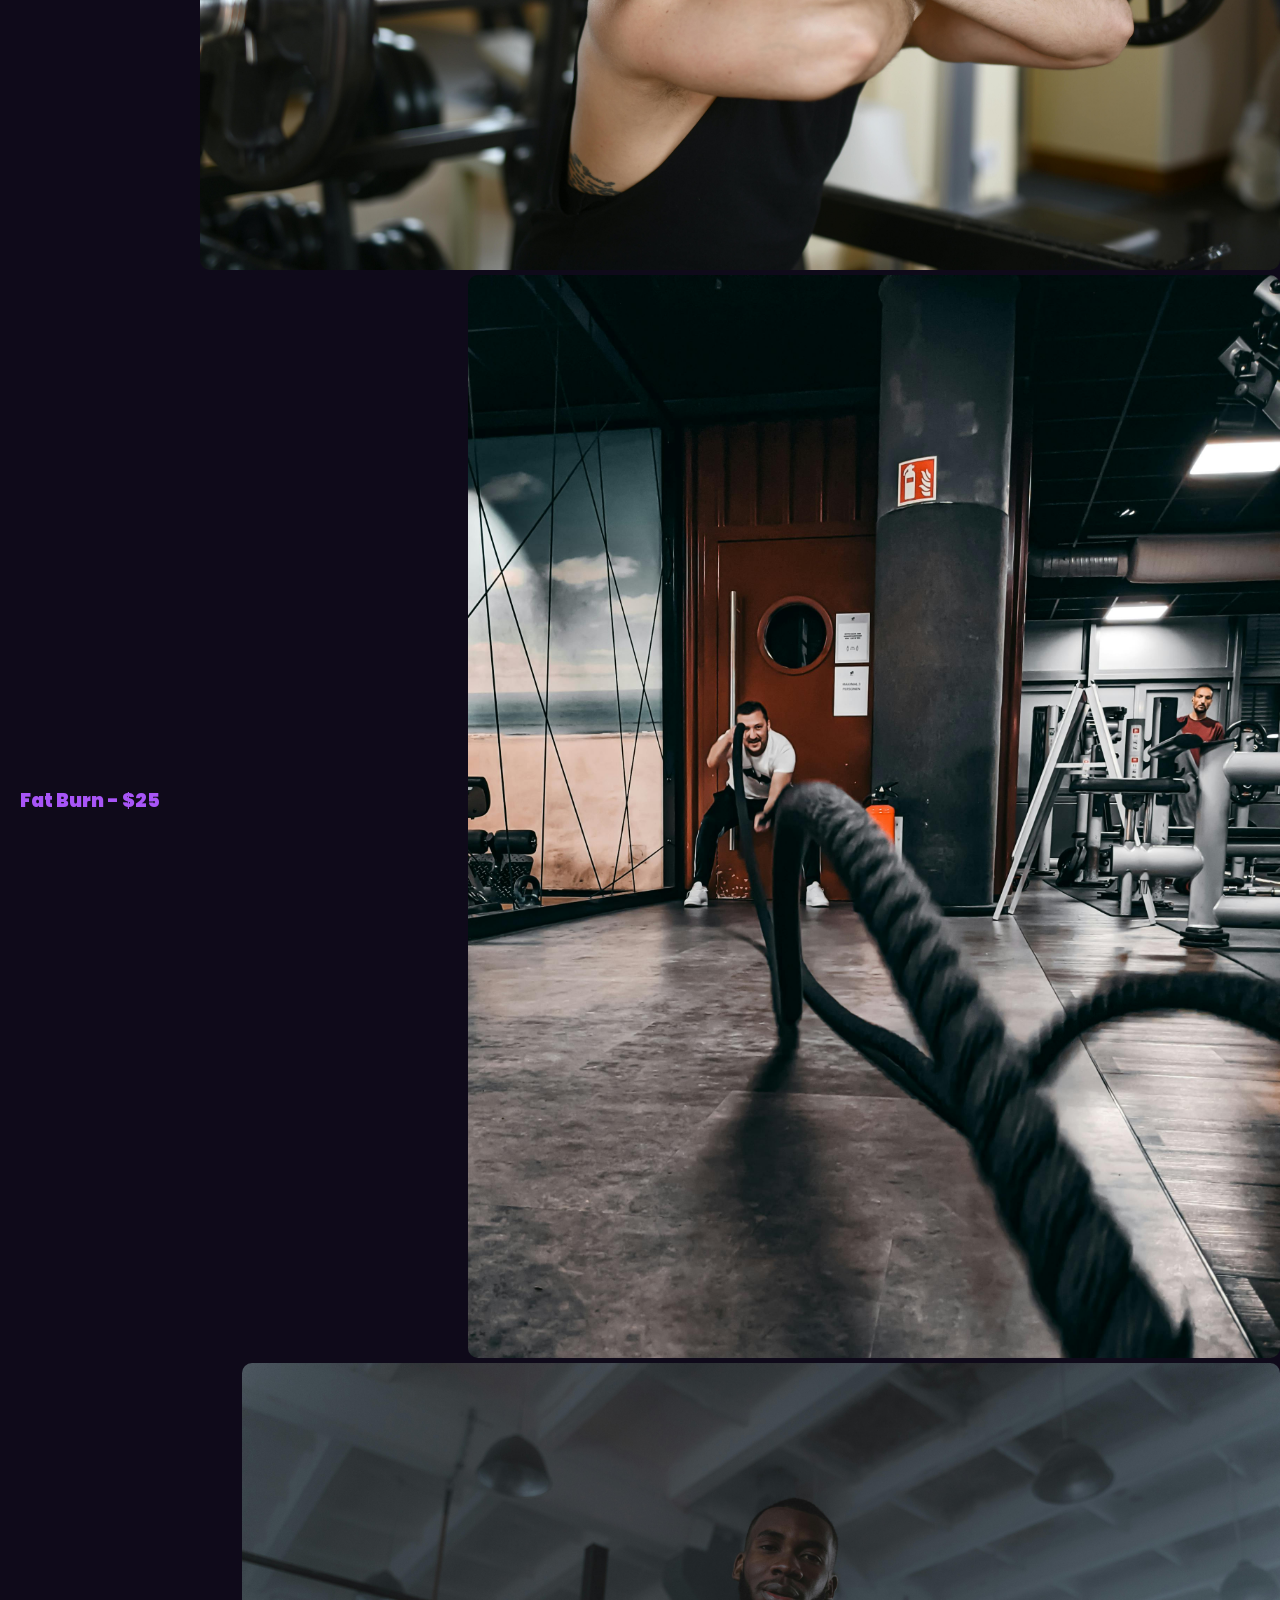
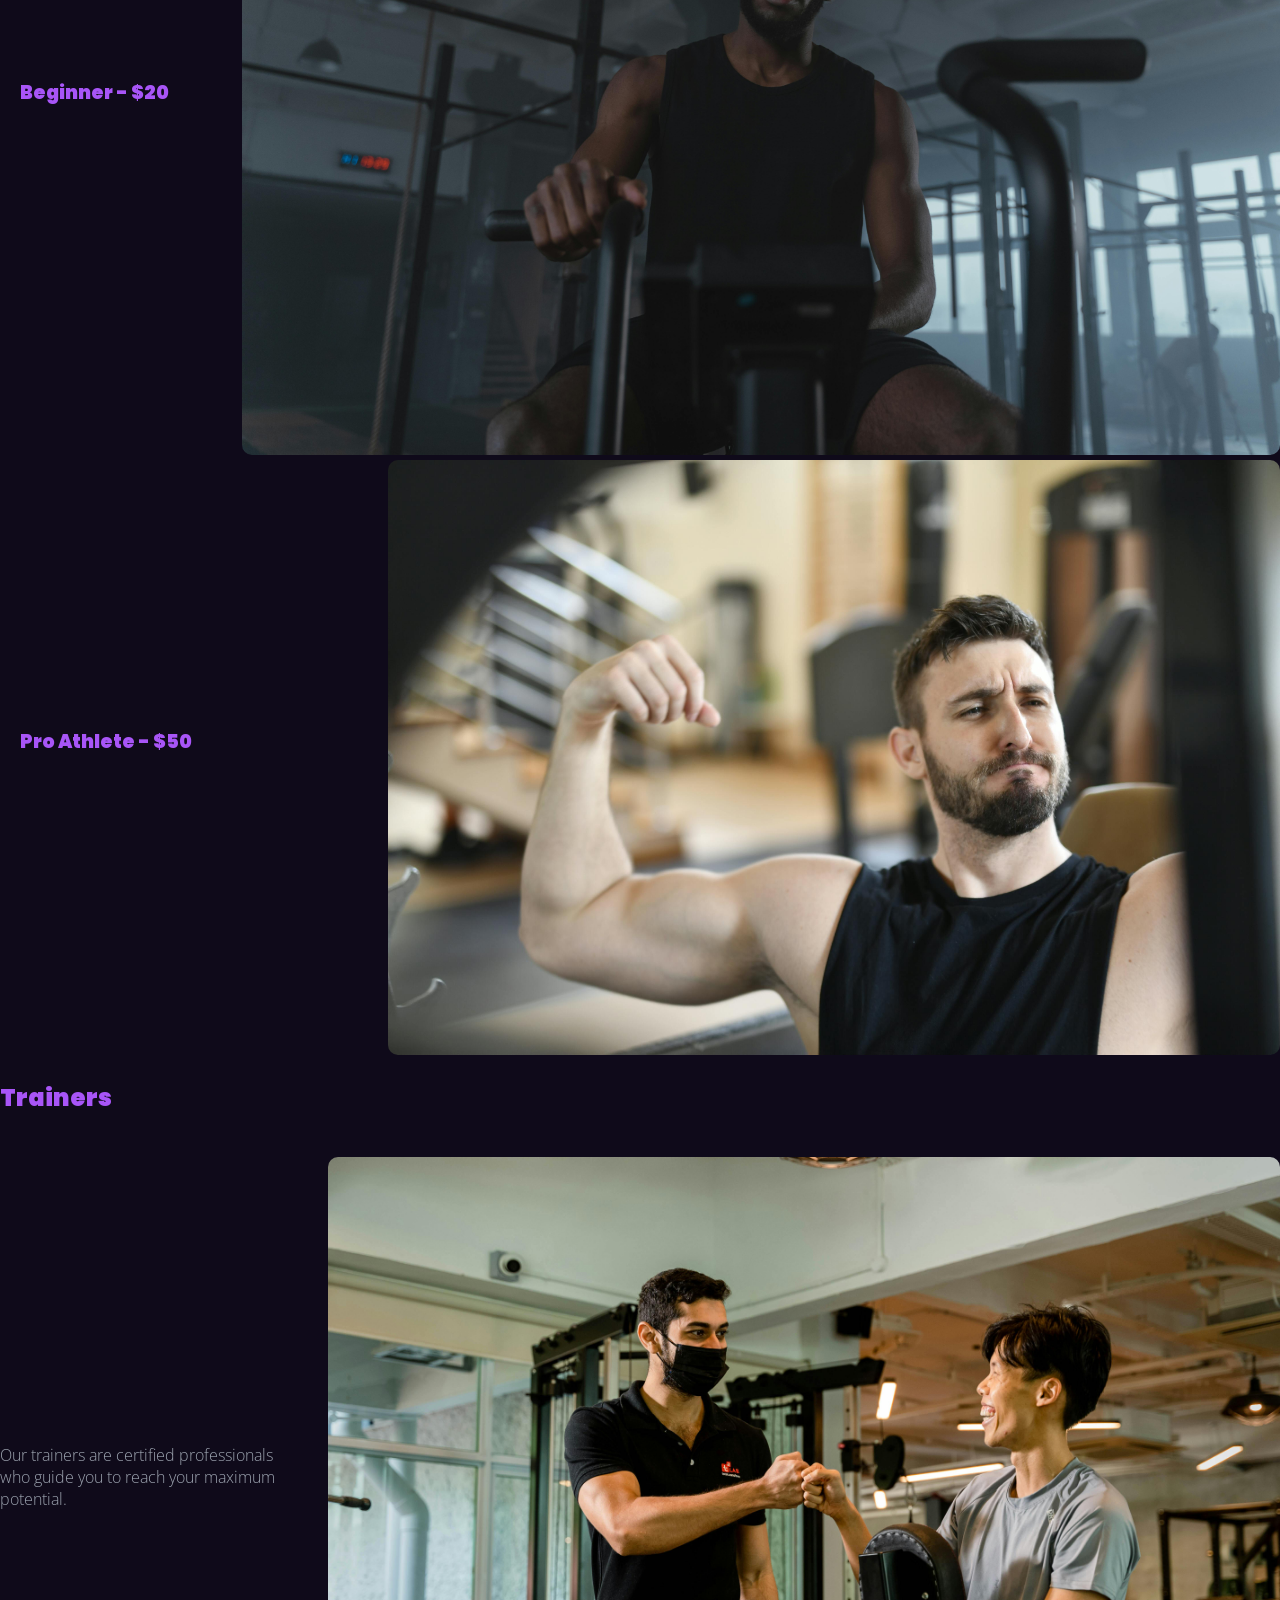
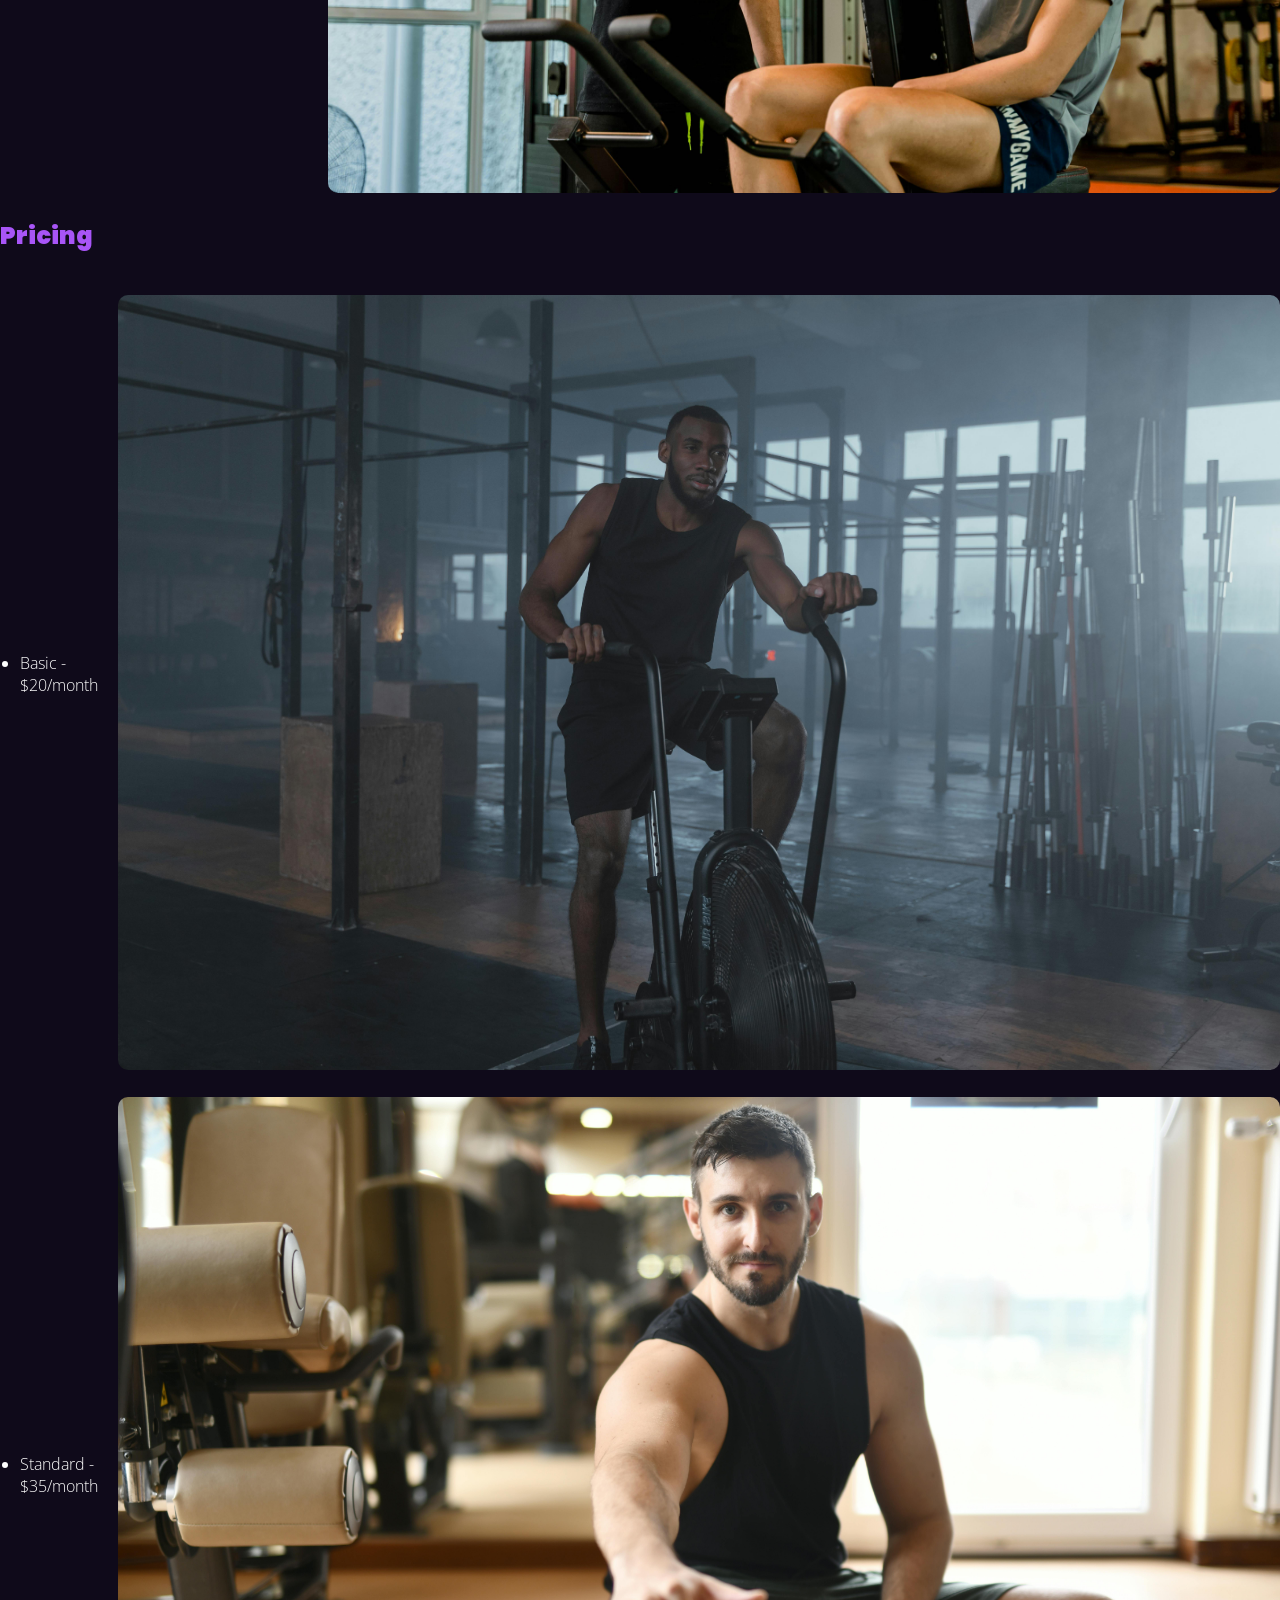
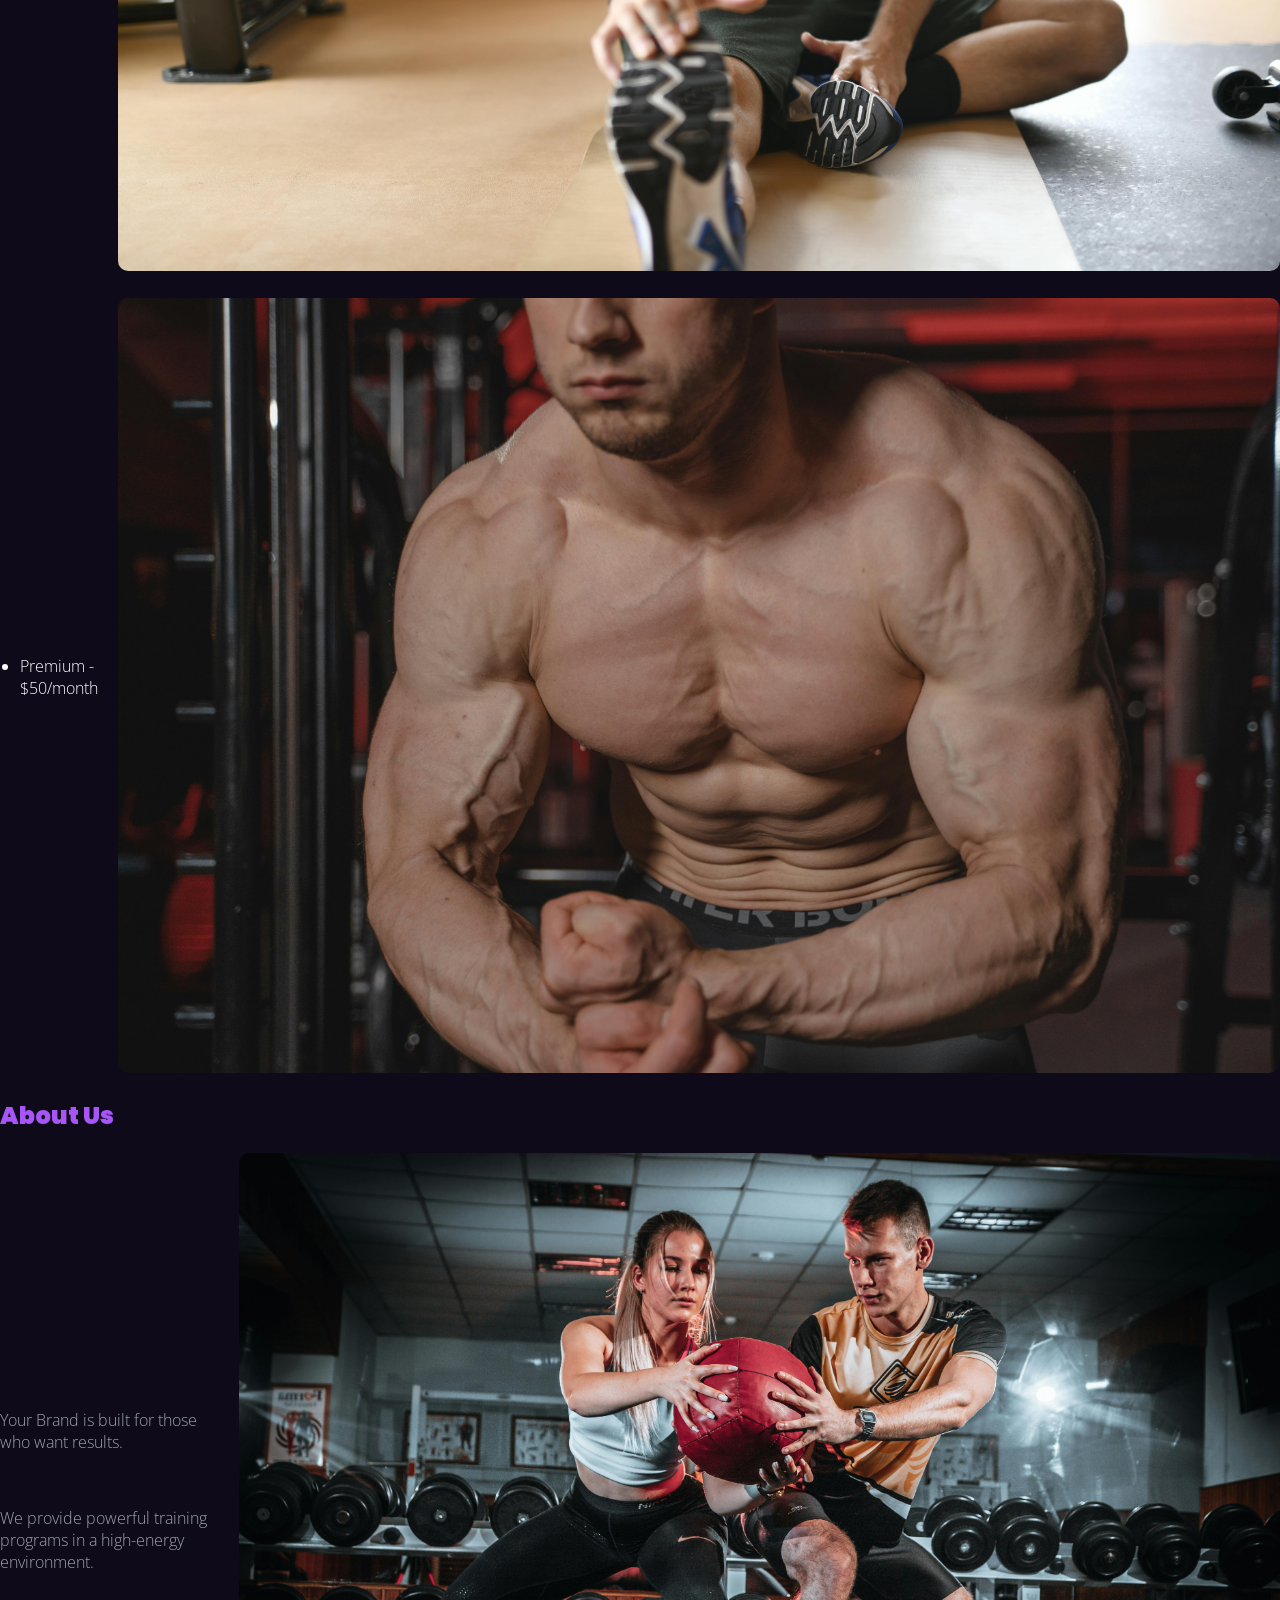
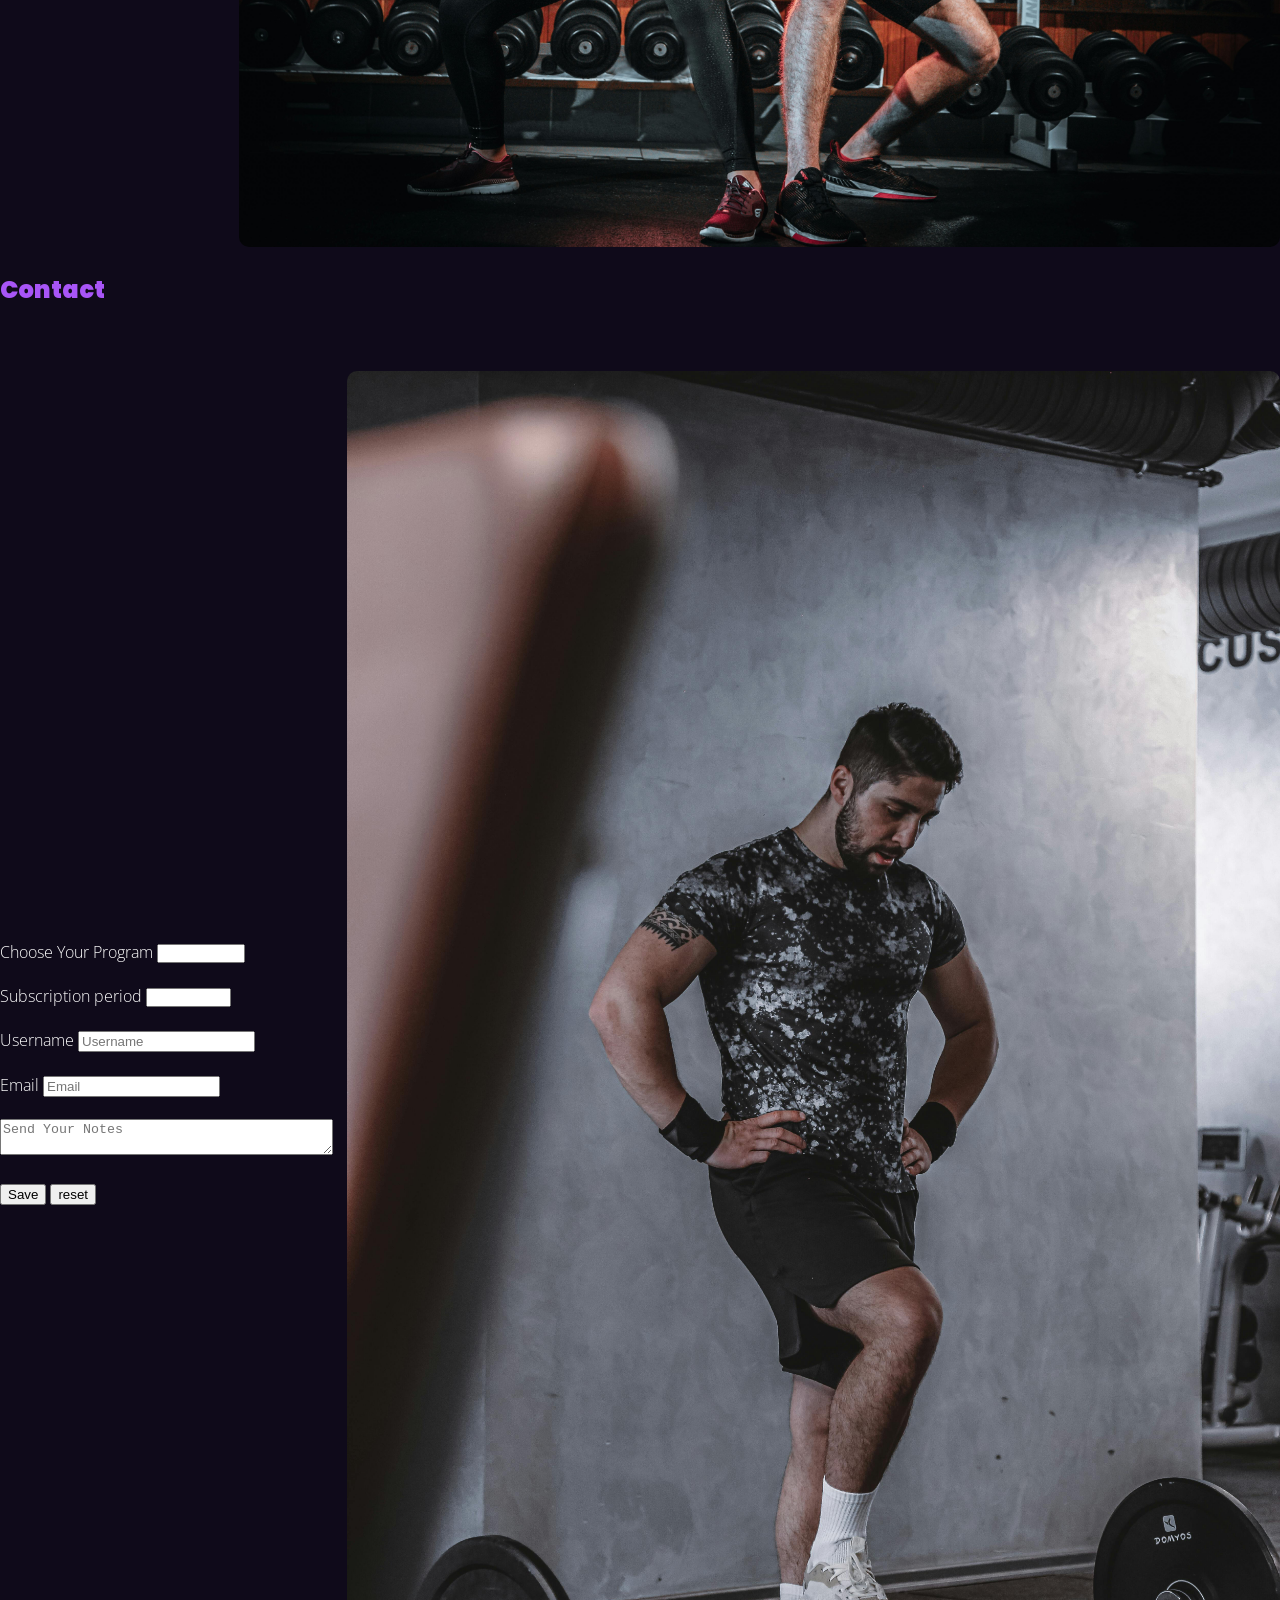
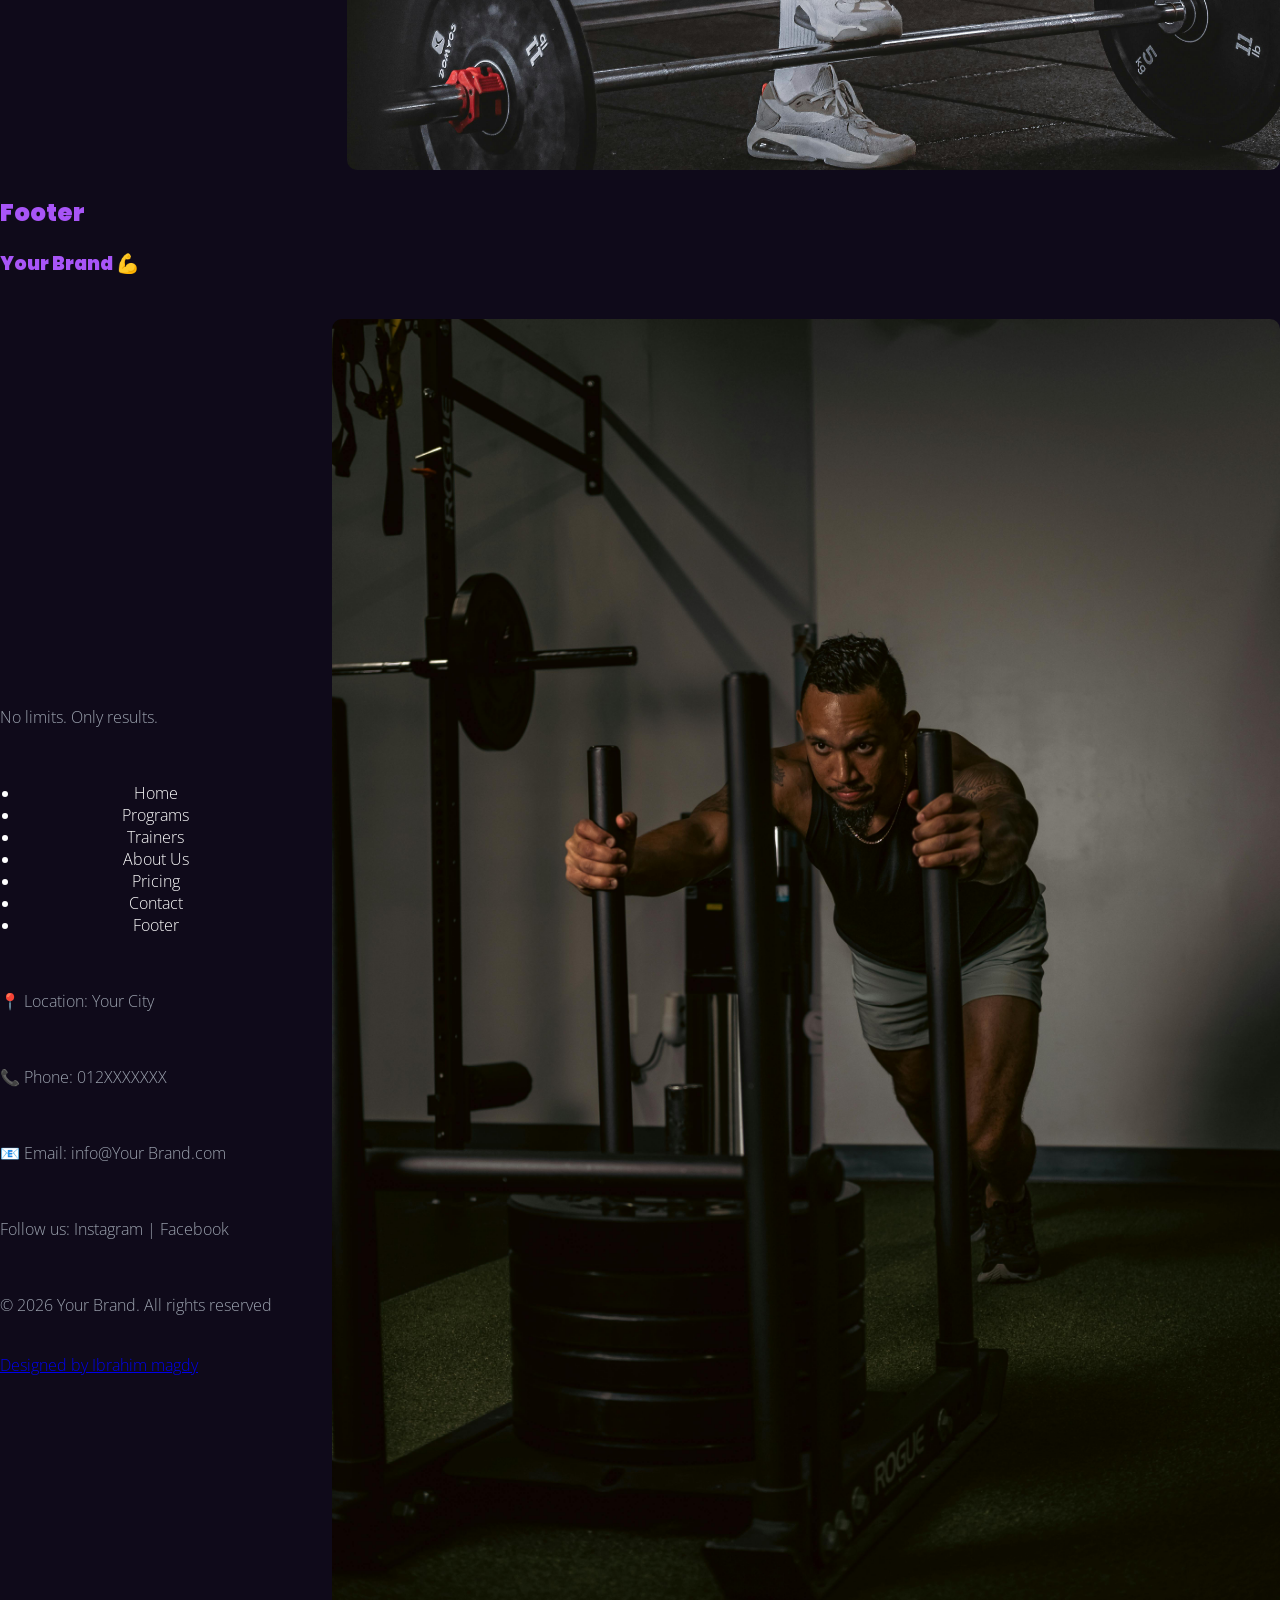
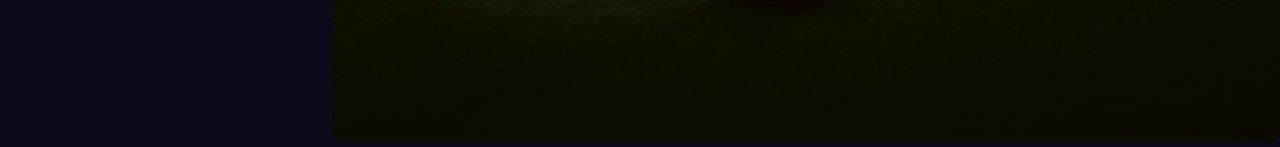
==== commit a9caeafe: "The Update" ====
--- a/index.html
+++ b/index.html
@@ -295,6 +295,19 @@
 
                     </div>
 
+                    <div>
+
+                        <br>
+
+                        <label>Subscription period</label>
+                        <select id="duration">
+                            <option value="1">1 Month</option>
+                            <option value="3">3 Months</option>
+                            <option value="12">12 Months</option>
+                        </select>
+
+                    </div>
+
                     <br>
 
                     <div>
